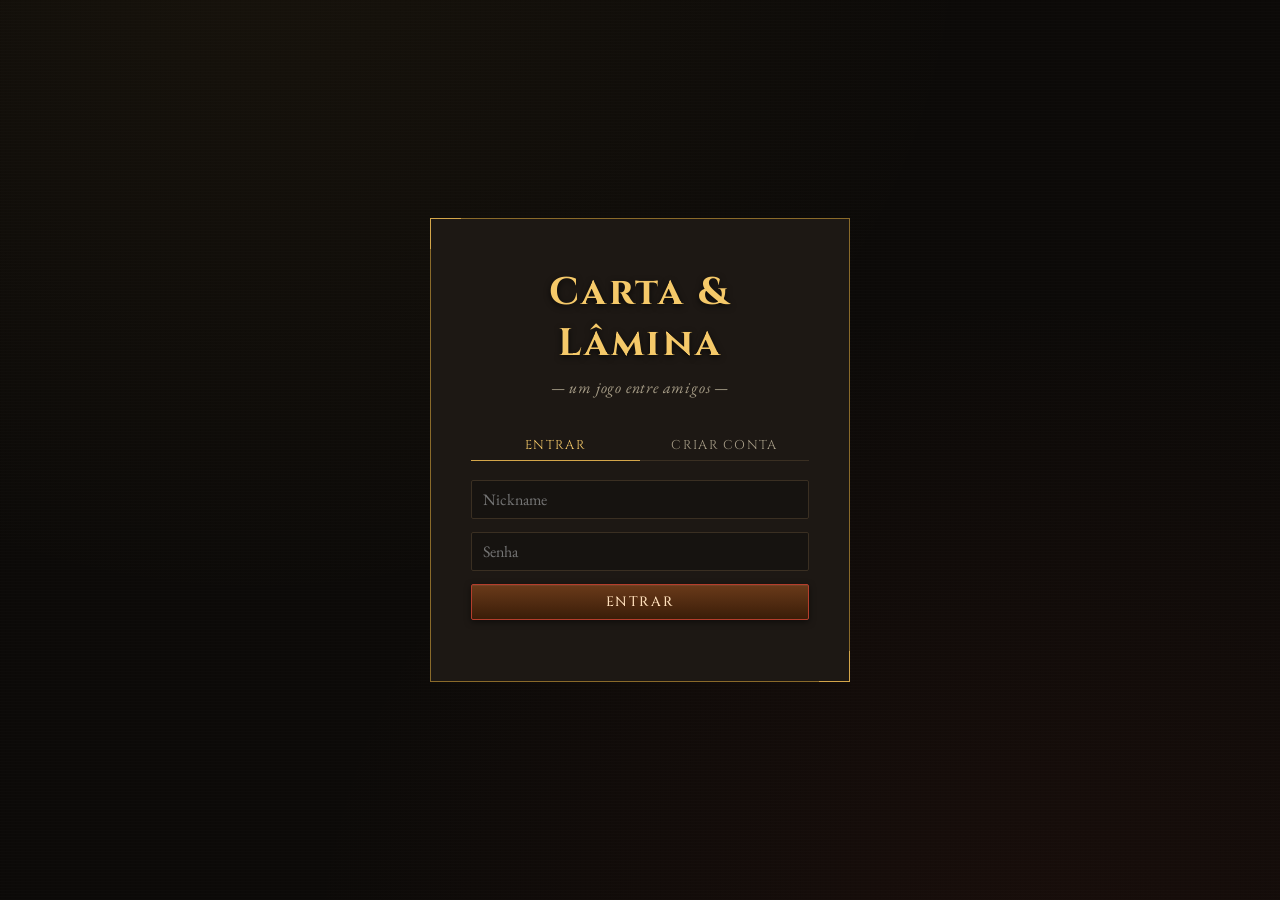
==== static/index.html @ b9f193bb "first commit" ====
<!DOCTYPE html>
<html lang="pt-BR">
<head>
  <meta charset="UTF-8" />
  <meta name="viewport" content="width=device-width, initial-scale=1" />
  <title>Carta & Lâmina</title>
  <link rel="stylesheet" href="/static/css/main.css" />
</head>
<body>
  <div class="login-wrap">
    <div class="login-card">
      <h1>Carta &amp; Lâmina</h1>
      <div class="subtitle">— um jogo entre amigos —</div>
      <div class="tabs">
        <div class="tab active" data-tab="login">Entrar</div>
        <div class="tab" data-tab="register">Criar conta</div>
      </div>
      <form id="login-form">
        <input type="text" name="nickname" placeholder="Nickname" required maxlength="30" autocomplete="username" />
        <input type="password" name="password" placeholder="Senha" required minlength="4" autocomplete="current-password" />
        <button class="btn primary" type="submit">Entrar</button>
        <div class="error muted" id="error"></div>
      </form>
    </div>
  </div>
  <script>
    const form = document.getElementById("login-form");
    const errBox = document.getElementById("error");
    const tabs = document.querySelectorAll(".tab");
    let mode = "login";
    tabs.forEach(t => t.addEventListener("click", () => {
      tabs.forEach(x => x.classList.remove("active"));
      t.classList.add("active");
      mode = t.dataset.tab;
      form.querySelector("button").textContent = mode === "login" ? "Entrar" : "Criar Conta";
    }));

    form.addEventListener("submit", async (e) => {
      e.preventDefault();
      errBox.textContent = "";
      const fd = new FormData(form);
      const body = JSON.stringify({ nickname: fd.get("nickname"), password: fd.get("password") });
      const url = mode === "login" ? "/api/login" : "/api/register";
      const res = await fetch(url, { method: "POST", headers: { "Content-Type": "application/json" }, body });
      const data = await res.json();
      if (!res.ok) {
        errBox.textContent = data.detail || "Erro";
        return;
      }
      localStorage.setItem("auth_token", data.token);
      localStorage.setItem("nickname", data.nickname);
      localStorage.setItem("user_id", data.user_id);
      window.location.href = "/lobby";
    });
  </script>
</body>
</html>
---- static/css/main.css ----
/* ============================
   Card Game — visual escuro/dramático
   Tipografia + atmosfera
   ============================ */

@import url('https://fonts.googleapis.com/css2?family=Cinzel:wght@500;700;900&family=EB+Garamond:ital,wght@0,400;0,500;0,700;1,400&family=JetBrains+Mono:wght@400;500&display=swap');

:root {
  --bg: #0c0a08;
  --bg-2: #161310;
  --panel: #1d1814;
  --panel-2: #2a2218;
  --line: #3a2f22;
  --gold: #d4a64a;
  --gold-bright: #f5c969;
  --gold-dim: #8a6a2a;
  --ink: #e9e0cc;
  --ink-dim: #a89e88;
  --ink-faint: #6e6450;
  --crimson: #b53e2c;
  --crimson-bright: #e85a3f;
  --emerald: #4a8f6a;
  --azure: #4a7fa8;
  --shadow: 0 8px 24px rgba(0,0,0,0.6), 0 2px 4px rgba(0,0,0,0.5);
  --glow-gold: 0 0 12px rgba(212,166,74,0.45);
  --glow-red:  0 0 12px rgba(232, 90, 63,0.55);
}

* { box-sizing: border-box; }

html, body {
  margin: 0; padding: 0;
  background: var(--bg);
  color: var(--ink);
  font-family: 'EB Garamond', Georgia, serif;
  font-size: 16px;
  min-height: 100vh;
  overflow-x: hidden;
}

body {
  background:
    radial-gradient(ellipse at 20% -10%, rgba(212,166,74,0.06), transparent 50%),
    radial-gradient(ellipse at 80% 110%, rgba(181,62,44,0.08), transparent 50%),
    var(--bg);
}

/* textura sutil de "papel envelhecido" */
body::before {
  content: "";
  position: fixed; inset: 0;
  pointer-events: none;
  background-image:
    repeating-linear-gradient(0deg, rgba(255,255,255,0.012) 0 1px, transparent 1px 3px),
    repeating-linear-gradient(90deg, rgba(0,0,0,0.04) 0 1px, transparent 1px 5px);
  z-index: 0;
}

h1, h2, h3, .title {
  font-family: 'Cinzel', serif;
  font-weight: 700;
  letter-spacing: 0.06em;
  color: var(--gold-bright);
  text-shadow: 0 2px 6px rgba(0,0,0,0.7);
}

h1 { font-size: 2.4rem; }
h2 { font-size: 1.6rem; }

a { color: var(--gold); text-decoration: none; }
a:hover { color: var(--gold-bright); }

/* ============= Botões ============= */
.btn {
  display: inline-block;
  padding: 0.6em 1.2em;
  font-family: 'Cinzel', serif;
  font-weight: 500;
  letter-spacing: 0.12em;
  text-transform: uppercase;
  font-size: 0.85rem;
  background: linear-gradient(180deg, #2c2418, #1a140d);
  color: var(--gold-bright);
  border: 1px solid var(--gold-dim);
  border-radius: 2px;
  cursor: pointer;
  transition: all 0.15s ease;
  box-shadow: inset 0 1px 0 rgba(255,255,255,0.05), 0 2px 6px rgba(0,0,0,0.5);
}
.btn:hover {
  border-color: var(--gold);
  color: var(--gold-bright);
  box-shadow: var(--glow-gold), inset 0 1px 0 rgba(255,255,255,0.05);
}
.btn:disabled {
  opacity: 0.4;
  cursor: not-allowed;
}
.btn.primary {
  background: linear-gradient(180deg, #6a3a1a, #3a1d08);
  border-color: var(--crimson);
  color: #ffe0bc;
}
.btn.primary:hover {
  box-shadow: var(--glow-red), inset 0 1px 0 rgba(255,255,255,0.05);
}
.btn.danger {
  background: linear-gradient(180deg, #4a1a1a, #2a0a0a);
  border-color: var(--crimson);
  color: var(--crimson-bright);
}
.btn.small {
  padding: 0.35em 0.8em;
  font-size: 0.75rem;
}

input, select, textarea {
  background: var(--bg-2);
  border: 1px solid var(--line);
  color: var(--ink);
  padding: 0.5em 0.7em;
  font-family: 'EB Garamond', serif;
  font-size: 1rem;
  border-radius: 2px;
  outline: none;
}
input:focus { border-color: var(--gold); }

/* ============= Layout helpers ============= */
.container {
  position: relative; z-index: 1;
  max-width: 1200px;
  margin: 0 auto;
  padding: 2rem 1.5rem;
}
.panel {
  background: var(--panel);
  border: 1px solid var(--line);
  padding: 1.5rem;
  border-radius: 3px;
  box-shadow: var(--shadow);
}
.row { display: flex; gap: 1rem; align-items: center; flex-wrap: wrap; }
.spacer { flex: 1; }
.sep { height: 1px; background: linear-gradient(90deg, transparent, var(--line), transparent); margin: 1.5rem 0; }
.muted { color: var(--ink-dim); }
.faint { color: var(--ink-faint); font-size: 0.85rem; }

/* ============= Login ============= */
.login-wrap {
  display: flex; min-height: 100vh; align-items: center; justify-content: center;
  position: relative; z-index: 1;
}
.login-card {
  width: 100%; max-width: 420px;
  background: var(--panel);
  border: 1px solid var(--gold-dim);
  padding: 3rem 2.5rem;
  position: relative;
}
.login-card::before, .login-card::after {
  content: "";
  position: absolute;
  width: 30px; height: 30px;
  border: 1px solid var(--gold);
}
.login-card::before { top: -1px; left: -1px; border-right: none; border-bottom: none; }
.login-card::after { bottom: -1px; right: -1px; border-left: none; border-top: none; }
.login-card h1 { text-align: center; margin: 0 0 0.5rem; }
.login-card .subtitle {
  text-align: center; font-style: italic;
  color: var(--ink-dim); margin-bottom: 2rem;
  letter-spacing: 0.05em;
}
.login-card form { display: flex; flex-direction: column; gap: 0.8rem; }
.login-card .tabs { display: flex; gap: 0; margin-bottom: 1.2rem; }
.login-card .tab {
  flex: 1; padding: 0.5em; text-align: center;
  font-family: 'Cinzel', serif; font-size: 0.8rem; letter-spacing: 0.1em;
  border-bottom: 1px solid var(--line);
  cursor: pointer; color: var(--ink-dim); text-transform: uppercase;
}
.login-card .tab.active {
  color: var(--gold-bright);
  border-bottom-color: var(--gold);
}

/* ============= Topbar ============= */
.topbar {
  display: flex; align-items: center; gap: 1rem;
  padding: 1rem 2rem;
  border-bottom: 1px solid var(--line);
  background: var(--bg-2);
  position: relative; z-index: 2;
}
.topbar .logo {
  font-family: 'Cinzel', serif; font-weight: 900;
  font-size: 1.3rem;
  letter-spacing: 0.2em;
  color: var(--gold-bright);
}
.topbar .nav { display: flex; gap: 1.5rem; flex: 1; margin-left: 2rem; }
.topbar .nav a {
  font-family: 'Cinzel', serif; font-size: 0.85rem; letter-spacing: 0.15em;
  color: var(--ink-dim); text-transform: uppercase;
}
.topbar .nav a.active, .topbar .nav a:hover { color: var(--gold-bright); }

/* ============= Cartas (genérico) ============= */
.card {
  width: 180px; height: 260px;
  border-radius: 8px;
  background: linear-gradient(180deg, #2a2218 0%, #1a140e 100%);
  border: 2px solid var(--gold-dim);
  position: relative;
  display: flex; flex-direction: column;
  padding: 0.4rem;
  cursor: pointer;
  transition: transform 0.15s ease, box-shadow 0.15s ease, border-color 0.15s ease;
  overflow: hidden;
  user-select: none;
  flex-shrink: 0;
}
.card:hover {
  transform: translateY(-4px);
  border-color: var(--gold);
  box-shadow: var(--glow-gold);
}
.card.minion::after {
  content: ""; position: absolute; inset: 0;
  background: radial-gradient(circle at 50% 30%, rgba(212,166,74,0.08), transparent 70%);
  pointer-events: none;
}
.card.spell {
  background: linear-gradient(180deg, #1a1828 0%, #0c0a18 100%);
  border-color: #5a4a8a;
}
.card.spell:hover { box-shadow: 0 0 12px rgba(120,100,180,0.5); border-color: #8a72d4; }
.card.spell::after {
  content: ""; position: absolute; inset: 0;
  background: radial-gradient(circle at 50% 30%, rgba(120,100,180,0.12), transparent 70%);
  pointer-events: none;
}

.card .cost {
  position: absolute; top: 4px; left: 4px;
  width: 32px; height: 32px;
  background: radial-gradient(circle, #4a7fa8, #1a3a58);
  border: 2px solid var(--gold);
  border-radius: 50%;
  display: flex; align-items: center; justify-content: center;
  font-family: 'Cinzel', serif; font-weight: 900; color: white;
  font-size: 1.1rem;
  z-index: 2;
  text-shadow: 0 1px 2px rgba(0,0,0,0.8);
}
.card .name {
  font-family: 'Cinzel', serif;
  font-size: 0.75rem; font-weight: 700; letter-spacing: 0.04em;
  color: var(--gold-bright); text-align: center;
  margin-top: 36px;
  padding: 0.2em 0.4em;
  background: rgba(0,0,0,0.4);
  border-radius: 2px;
  line-height: 1.1;
  min-height: 2.4em;
  display: flex; align-items: center; justify-content: center;
}
.card .text {
  flex: 1; padding: 0.4rem 0.3rem;
  font-family: 'EB Garamond', serif;
  font-size: 0.75rem; font-style: italic;
  color: var(--ink); line-height: 1.2;
  text-align: center;
  overflow: hidden;
  z-index: 1;
}
.card .footer {
  display: flex; justify-content: space-between; align-items: center;
  padding: 0.2rem 0.3rem;
}
.card .atk, .card .hp {
  width: 28px; height: 28px;
  border-radius: 50%;
  display: flex; align-items: center; justify-content: center;
  font-family: 'Cinzel', serif; font-weight: 900; font-size: 1rem;
  color: white;
  text-shadow: 0 1px 2px rgba(0,0,0,0.8);
}
.card .atk {
  background: radial-gradient(circle, #d44, #720);
  border: 2px solid var(--gold);
}
.card .hp {
  background: radial-gradient(circle, #4c4, #062);
  border: 2px solid var(--gold);
}
.card .tags {
  position: absolute; bottom: 38px; left: 0; right: 0;
  display: flex; justify-content: center; gap: 2px; flex-wrap: wrap;
  padding: 0 4px;
}
.card .tag {
  font-family: 'Cinzel', serif;
  font-size: 0.55rem; padding: 1px 4px;
  background: rgba(0,0,0,0.5); border: 1px solid var(--gold-dim);
  color: var(--gold);
  letter-spacing: 0.05em;
}
.card.unimplemented {
  outline: 2px dashed var(--crimson);
}

/* ====== CARTA FULL-ART ======
   Quando a imagem da carta já é o "full Hearthstone" (com custo, atk, hp,
   nome e texto pintados na própria arte), renderizamos só a imagem
   preenchendo todo o retângulo. Os overlays internos ficam ocultos.
*/
.card.full-art {
  /* Limpa background-image herdado do .card base (que é gradiente). 
     A imagem real vem via style.backgroundImage do JS. */
  background-color: #0c0806;
  background-size: cover;
  background-position: center;
  background-repeat: no-repeat;
  border: 2px solid var(--gold-dim);
  overflow: hidden;
  padding: 0;
}
.card.full-art:hover {
  border-color: var(--gold);
  box-shadow: var(--glow-gold);
}
/* Esconde TODOS os filhos diretos (overlays de cost/name/text/atk/hp) */
.card.full-art > * { display: none !important; }
/* CRÍTICO: anula os ::after de .minion e .spell que cobririam a imagem
   com gradientes radiais. Sem isso, a imagem fica obscurecida. */
.card.full-art.minion::after,
.card.full-art.spell::after {
  display: none !important;
  content: none !important;
  background: none !important;
}
.card.full-art.selected {
  outline: 3px solid var(--crimson-bright);
  filter: brightness(0.7);
}

/* Overlays de valores atuais para cartas full-art na mão.
   Os valores usam os próprios ícones (mana/ataque/vida) como fundo,
   alinhados diretamente sobre os ícones originais impressos na arte. */
.card.full-art > .hand-stat-overlay {
  display: block !important;
  position: absolute;
  inset: 0;
  pointer-events: none;
  z-index: 4;
}
.card.full-art .hand-cost,
.card.full-art .hand-atk,
.card.full-art .hand-hp {
  display: flex !important;
  position: absolute;
  align-items: center;
  justify-content: center;
  background-repeat: no-repeat;
  background-position: center;
  background-size: contain;
  font-family: 'Cinzel', serif;
  font-weight: 900;
  line-height: 1;
  letter-spacing: -0.04em;
  color: #fff;
  text-align: center;
  text-shadow:
    0 1px 0 #000,
    0 2px 0 rgba(0,0,0,0.9),
    0 0 4px rgba(0,0,0,0.95);
  -webkit-text-stroke: 2.6px #111;
  paint-order: stroke fill;
  border: none;
  box-shadow: none;
  border-radius: 0;
}
.card.full-art .hand-cost {
    left: 0%;
    top: 2%;
    width: 25%;
    height: 16.8%;
    padding-top: 1%;
    background-image: url(/static/ui/mana.webp);
    font-size: 1.55rem;
}
.card.full-art .hand-atk {
    left: -5%;
    bottom: 0%;
    width: 31%;
    height: 24%;
    padding-top: 6%;
    padding-left: 4%;
    background-image: url(/static/ui/attack.webp);
    font-size: 1.35rem;
}
.card.full-art .hand-hp {
    right: -3.5%;
    bottom: -0.5%;
    width: 25%;
    height: 23%;
    padding-top: 4.5%;
    padding-left: 2%;
    background-image: url(/static/ui/health.webp);
    font-size: 1.35rem;
}
.card.full-art .hand-cost.modified,
.card.full-art .hand-atk.modified,
.card.full-art .hand-hp.modified {
  color: #ffe9a8;
  text-shadow:
    0 1px 0 #000,
    0 2px 0 rgba(0,0,0,0.95),
    0 0 6px rgba(17,17,17,0.95),
    0 0 10px rgba(245, 201, 105, 0.45);
}
.hand-row .card.full-art .hand-cost { font-size: 1.42rem; }
.hand-row .card.full-art .hand-atk,
.hand-row .card.full-art .hand-hp { font-size: 1.25rem; }
.mulligan-cards .card.full-art .hand-cost { font-size: 1.72rem; }
.mulligan-cards .card.full-art .hand-atk,
.mulligan-cards .card.full-art .hand-hp { font-size: 1.5rem; }
.card.full-art .hand-modified-dot {
  display: block !important;
  position: absolute;
  right: 8.2%;
  top: 9.6%;
  width: 9px;
  height: 9px;
  border-radius: 50%;
  background: var(--gold-bright);
  box-shadow: 0 0 8px rgba(245, 201, 105, 0.95);
}
.hand-row .card.full-art .hand-modified-dot {
  width: 8px;
  height: 8px;
}

.card.full-art.discarded,
.card.discarded {
  filter: brightness(0.35) saturate(0.5);
  opacity: 0.7;
}

/* DeckBuilder específico */
.deckbuilder { display: grid; grid-template-columns: 1fr 360px; gap: 2rem; }
@media (max-width: 900px) { .deckbuilder { grid-template-columns: 1fr; } }

.card-grid {
  display: grid;
  grid-template-columns: repeat(auto-fill, minmax(180px, 1fr));
  gap: 0.8rem;
}
.card-grid .card { width: 100%; height: 260px; }

.deck-side {
  position: sticky; top: 1rem;
  background: var(--panel); border: 1px solid var(--line);
  padding: 1.2rem; max-height: calc(100vh - 2rem);
  display: flex; flex-direction: column;
}
.deck-list {
  flex: 1; overflow-y: auto; margin: 0.5rem 0;
}
.deck-row {
  display: flex; align-items: center; gap: 0.5rem;
  padding: 0.3em 0.4em; border-bottom: 1px solid var(--line);
  font-size: 0.9rem;
  cursor: pointer;
}
.deck-row:hover { background: rgba(212,166,74,0.06); }
.deck-row .cost-badge {
  width: 24px; height: 24px; border-radius: 50%;
  background: radial-gradient(circle, #4a7fa8, #1a3a58);
  border: 1px solid var(--gold-dim);
  display: flex; align-items: center; justify-content: center;
  font-family: 'Cinzel'; font-weight: 700; font-size: 0.8rem;
  color: white; flex-shrink: 0;
}
.deck-row .nm { flex: 1; }
.deck-row .qty { color: var(--gold); font-family: 'JetBrains Mono'; }

.filters {
  display: flex; gap: 0.5rem; flex-wrap: wrap;
  margin-bottom: 1rem;
}
.filter-chip {
  padding: 0.3em 0.7em;
  font-family: 'Cinzel'; font-size: 0.75rem; letter-spacing: 0.08em;
  border: 1px solid var(--line);
  background: transparent; color: var(--ink-dim);
  cursor: pointer;
}
.filter-chip.active { color: var(--gold-bright); border-color: var(--gold); }

/* ============= Game ============= */
/* ============================================================
   TABULEIRO ESTILO HEARTHSTONE
   ============================================================
   Estrutura visual:
   - Fundo: tábuas de madeira escura (com listras horizontais azuis na lateral)
   - Mesa: arena central de pedra/pergaminho com bordas douradas
   - Molduras de herói: arcos góticos com retrato + medalha de vida
   - Decks: pilhas de pergaminho à direita, com contador
   - Botão Encerrar Turno: medalhão circular grande à direita do meio

   Tudo desenhado em CSS (gradientes, clip-path, box-shadow). Sem dependência
   de imagens externas além das fotos das cartas.
*/

.board-wrap {
  height: 100vh;
  overflow: hidden;
  position: relative;
  /* Fundo de tábuas de madeira escura */
  background:
    /* listras azuis nas laterais (decoração) */
    linear-gradient(90deg,
      #2c4866 0,
      #2c4866 40px,
      #0c0a08 41px,
      #0c0a08 calc(100% - 41px),
      #2c4866 calc(100% - 40px),
      #2c4866 100%
    ),
    /* tábuas horizontais da madeira */
    repeating-linear-gradient(
      0deg,
      #3a2418 0,
      #3a2418 2px,
      #4a2e1c 3px,
      #4a2e1c 30px,
      #321e12 31px,
      #321e12 32px
    );
  background-blend-mode: multiply;
  background-color: #2a1810;
}

/* === ARENA: a "mesa" central onde o jogo acontece === */
.arena-layout {
  position: relative;
  width: calc(100vw - 110px);
  height: 100vh;
  margin: 0 auto;
  background:
    radial-gradient(ellipse 75% 80% at 50% 50%,
      #ead7a8 0%,
      #d2bc8a 35%,
      #b39568 70%,
      #806132 100%
    );
  border: 14px solid;
  border-image: linear-gradient(
    180deg,
    #c8b88a 0%,
    #8a7050 50%,
    #5a4530 100%
  ) 1;
  box-shadow:
    inset 0 0 80px rgba(80, 50, 20, 0.55),
    inset 0 8px 20px rgba(60, 35, 15, 0.4),
    0 0 40px rgba(0, 0, 0, 0.7);
}

.arena-center {
  position: relative;
  width: 100%;
  height: 100%;
  display: flex;
  flex-direction: column;
  /* padding direito maior pra dar espaço ao botão (~100px) e decks (~80px) */
  padding: 4% 230px 5% 5%;
  box-sizing: border-box;
}

/* === DECKS NA LATERAL DIREITA DA MESA === */
.deck-sidebar {
  position: absolute;
  right: 12px;
  top: 50%;
  transform: translateY(-50%);
  display: flex;
  flex-direction: column;
  gap: 18px;
  align-items: center;
  z-index: 10;
}
.deck-pile {
  position: relative;
  width: 80px;
  height: 110px;
  display: flex;
  align-items: center;
  justify-content: center;
}
.deck-stack {
  position: absolute;
  inset: 0;
  pointer-events: none;
}
.deck-back {
  position: absolute;
  width: 64px;
  height: 92px;
  border-radius: 5px;
  background:
    radial-gradient(circle at 50% 50%,
      rgba(212,166,74,0.4) 8%,
      transparent 9%),
    radial-gradient(circle at 30% 30%, rgba(255, 220, 150, 0.2), transparent 50%),
    linear-gradient(135deg, #5a3a22, #2a1812 50%, #1a0c08);
  border: 2px solid #8a6a30;
  box-shadow:
    1px 2px 4px rgba(0,0,0,0.6),
    inset 0 0 8px rgba(255, 200, 130, 0.15);
}
.deck-back:nth-child(1) { top: 0; left: 0; transform: rotate(-2deg); }
.deck-back:nth-child(2) { top: 2px; left: 4px; transform: rotate(0deg); }
.deck-back:nth-child(3) { top: 4px; left: 8px; transform: rotate(2deg); }
.deck-back:nth-child(4) { top: 6px; left: 12px; transform: rotate(3deg); }

.deck-count {
  position: relative;
  z-index: 5;
  font-family: 'Cinzel'; font-weight: 900; font-size: 1.4rem;
  color: #fff;
  background: radial-gradient(circle at 35% 30%, #5a4a2a, #2a1808);
  border: 3px solid #d4a64a;
  border-radius: 50%;
  width: 38px; height: 38px;
  display: flex; align-items: center; justify-content: center;
  text-shadow:
    0 2px 4px rgba(0,0,0,0.9),
    0 0 8px rgba(0,0,0,0.7);
  box-shadow:
    0 2px 6px rgba(0,0,0,0.8),
    inset 0 0 8px rgba(0,0,0,0.5),
    inset 0 0 0 2px rgba(255, 220, 150, 0.3);
  margin-left: 6px;
}
.deck-label {
  position: absolute;
  bottom: -16px; left: 50%; transform: translateX(-50%);
  font-family: 'Cinzel'; font-size: 0.58rem;
  letter-spacing: 0.12em;
  color: #2a1808;
  white-space: nowrap;
  text-transform: uppercase;
  font-weight: 700;
}

/* === ZONAS: mão do oponente (cards-back) e do jogador === */
.zone {
  display: flex; justify-content: center; align-items: center;
  padding: 4px 2rem;
  position: relative;
}
.zone-opp-hand {
  min-height: 60px;
}
.zone-my-hand {
  min-height: 180px;
  padding: 0.4rem 2rem;
}

/* === STRIP do jogador: nome à esquerda, herói no centro, mana à direita === */
.player-strip {
  display: grid;
  grid-template-columns: 1fr auto 1fr;
  align-items: center;
  gap: 1.5rem;
  padding: 0.4rem 1.5rem;
  position: relative;
}
.player-strip .left-info {
  display: flex; flex-direction: column; align-items: flex-start;
  gap: 0.3rem;
}
.player-strip .right-info {
  display: flex; flex-direction: column; align-items: flex-end;
  gap: 0.3rem;
}
.player-name {
  font-family: 'Cinzel'; font-size: 0.85rem;
  letter-spacing: 0.18em;
  color: #2a1808;
  font-weight: 700;
  text-shadow: 0 1px 2px rgba(255, 230, 180, 0.4);
}

/* === LINHA DIVISÓRIA do meio do tabuleiro === */
.field-divider {
  height: 2px;
  background: linear-gradient(90deg,
    transparent,
    rgba(120, 80, 40, 0.4) 15%,
    rgba(120, 80, 40, 0.7) 50%,
    rgba(120, 80, 40, 0.4) 85%,
    transparent);
  margin: 0.4rem 8%;
  box-shadow: 0 0 6px rgba(120, 80, 40, 0.3);
}

/* === HERÓI: moldura em arco gótico estilo Hearthstone === */
.hero {
  display: flex; flex-direction: column; align-items: center;
  gap: 0.2rem;
  cursor: pointer;
  position: relative;
  padding: 0.2rem;
}
.hero .portrait-wrap {
  position: relative;
  width: 110px; height: 130px;
}
.hero .portrait {
  width: 100px; height: 120px;
  position: absolute;
  left: 5px; top: 5px;
  /* Arco gótico: topo arredondado, base reta */
  border-radius: 50px 50px 4px 4px;
  background:
    radial-gradient(ellipse at 50% 30%, rgba(255,210,140,0.5), transparent 50%),
    linear-gradient(180deg, #5a3a22, #1a0c08);
  background-size: cover;
  background-position: center 20%;
  display: flex; align-items: center; justify-content: center;
  font-family: 'Cinzel'; font-size: 2.4rem; font-weight: 900;
  color: var(--gold-bright);
  text-shadow: 0 2px 4px rgba(0,0,0,0.85);
  box-shadow: inset 0 -10px 20px rgba(0,0,0,0.7);
  z-index: 1;
}
/* Moldura dourada em volta do retrato — pseudo-elemento mais largo */
.hero .portrait-wrap::before {
  content: "";
  position: absolute;
  inset: 0;
  border-radius: 55px 55px 6px 6px;
  background:
    /* Borda externa em "metal velho" */
    linear-gradient(180deg, #f5c969, #b88d35 30%, #8a5e1c 60%, #5a3e10);
  box-shadow:
    0 4px 14px rgba(0,0,0,0.75),
    inset 0 0 0 2px rgba(60, 35, 10, 0.6);
  z-index: 0;
}
/* Detalhes ornamentais nas laterais (ferraduras douradas) */
.hero .portrait-wrap::after {
  content: "";
  position: absolute;
  inset: 0;
  border-radius: 55px 55px 6px 6px;
  pointer-events: none;
  /* Faixa de brilho no topo do arco */
  background:
    radial-gradient(ellipse 60% 30% at 50% 12%,
      rgba(255, 230, 160, 0.4), transparent 70%);
  z-index: 2;
}
.hero.active .portrait-wrap::before {
  background:
    linear-gradient(180deg, #ffe070, #d4a64a 30%, #aa7a18 60%, #6a4e10);
  box-shadow:
    0 0 18px rgba(245, 201, 105, 0.7),
    0 4px 14px rgba(0,0,0,0.75),
    inset 0 0 0 2px rgba(60, 35, 10, 0.6);
}
.hero:hover .portrait-wrap { transform: scale(1.04); transition: transform 0.2s; }
.hero.target-hover .portrait-wrap::before {
  background:
    linear-gradient(180deg, #ff7762, #d4533a 30%, #8a2818 60%, #4a1408);
  box-shadow:
    0 0 22px rgba(232, 90, 63, 0.85),
    0 4px 14px rgba(0,0,0,0.75);
}
/* HP em moeda na base central do retrato (estilo Hearthstone) */
.hero .hp-badge {
  position: absolute;
  left: 50%; bottom: -8px; transform: translateX(-50%);
  width: 42px; height: 42px;
  border-radius: 50%;
  background: radial-gradient(circle at 35% 30%, #ff7762, #b53e2c 60%, #4a0e08);
  border: 3px solid #d4a64a;
  display: flex; align-items: center; justify-content: center;
  font-family: 'Cinzel'; font-weight: 900; font-size: 1.15rem;
  color: white;
  text-shadow: 0 2px 3px rgba(0,0,0,0.9);
  box-shadow: 0 2px 6px rgba(0,0,0,0.7);
  z-index: 4;
}
.hero .armor-badge {
  position: absolute; right: -8px; top: 4px;
  width: 30px; height: 30px;
  background: radial-gradient(circle at 35% 30%, #aac8e6, #4a7fa8 60%, #1a3a58);
  clip-path: polygon(50% 0, 100% 30%, 100% 70%, 50% 100%, 0% 70%, 0% 30%);
  display: flex; align-items: center; justify-content: center;
  font-family: 'Cinzel'; font-weight: 900; font-size: 0.8rem;
  color: white;
  text-shadow: 0 1px 2px rgba(0,0,0,0.85);
  z-index: 4;
}
.hero .nm {
  font-family: 'Cinzel'; font-size: 0.78rem; letter-spacing: 0.18em;
  color: #2a1808;
  text-transform: uppercase;
  font-weight: 700;
  margin-top: 0.6rem;
}

/* Mana — pequenos cristais */
.mana-display {
  display: grid;
  grid-template-columns: repeat(5, 1fr);
  gap: 3px;
  max-width: 140px;
}
.mana-crystal {
  width: 22px; height: 26px;
  background: radial-gradient(ellipse at 50% 30%, #6cf, #18a, #024);
  clip-path: polygon(50% 0%, 100% 35%, 80% 100%, 20% 100%, 0% 35%);
  position: relative;
  filter: drop-shadow(0 1px 2px rgba(0,0,0,0.6));
}
.mana-crystal.spent {
  background: radial-gradient(ellipse at 50% 30%, #444, #222, #000);
  opacity: 0.5;
}
.mana-crystal.locked {
  background: radial-gradient(ellipse at 50% 30%, #555, #2a2a2a);
  opacity: 0.3;
}
.mana-text {
  font-family: 'Cinzel'; font-weight: 900;
  color: #1a3a58; font-size: 1.1rem; letter-spacing: 0.12em;
  text-align: right;
  text-shadow:
    0 1px 2px rgba(255, 240, 200, 0.6),
    0 0 4px rgba(255, 255, 255, 0.4);
}

.deck-info {
  font-family: 'JetBrains Mono'; color: var(--ink-dim); font-size: 0.78rem;
  display: flex; gap: 1rem;
}
.deck-info span { color: var(--gold-bright); }

/* ===== CAMPO DE BATALHA ===== */
.battlefield {
  flex: 1; display: flex; flex-direction: column; justify-content: center;
  gap: 0;
  padding: 0.4rem 1rem;
  position: relative;
}
.row-board {
  display: flex; gap: 0.5rem; align-items: center;
  justify-content: center; flex-wrap: nowrap;
  min-height: 160px;
  padding: 0.8rem 0.4rem;
  position: relative;
}
/* Áreas vagamente "carved" no pergaminho */
.row-board.opp::before,
.row-board.you::before {
  content: "";
  position: absolute;
  inset: 8% 6%;
  border-radius: 50%;
  pointer-events: none;
}
.row-board.opp::before {
  background:
    radial-gradient(ellipse at center,
      rgba(150, 50, 30, 0.06) 0%,
      transparent 70%);
}
.row-board.you::before {
  background:
    radial-gradient(ellipse at center,
      rgba(212, 166, 74, 0.10) 0%,
      transparent 70%);
}

/* ============ MINION REDONDO (estilo Hearthstone) ============ */
.minion {
  width: 110px; height: 144px;
  padding-top: 14px;
  box-sizing: border-box;
  position: relative;
  cursor: pointer;
  user-select: none;
  flex-shrink: 0;
  display: flex; flex-direction: column; align-items: center;
  transition: transform 0.18s ease;
}
.minion:hover { transform: translateY(-4px); }

/* Anel/foto do lacaio */
.minion .portrait-ring {
  width: 100px; height: 100px;
  border-radius: 50%;
  background:
    radial-gradient(circle at 35% 25%, rgba(255,210,140,0.35), transparent 55%),
    radial-gradient(circle, #4a3a26, #1a0e08);
  border: 4px solid var(--gold-dim);
  background-size: cover;
  background-position: center 22%;
  position: relative;
  box-shadow:
    inset 0 -6px 10px rgba(0,0,0,0.5),
    0 3px 8px rgba(0,0,0,0.6);
  transition: border-color 0.2s, box-shadow 0.2s, transform 0.2s;
  display: flex; align-items: center; justify-content: center;
  z-index: 2;
}
.minion .portrait-ring.has-image {
  background-size: 200% auto;
  background-position: center 12%;
}
.minion .portrait-ring .initial {
  font-family: 'Cinzel'; font-weight: 900; font-size: 2rem;
  color: var(--gold-bright);
  text-shadow: 0 2px 4px rgba(0,0,0,0.8);
}

/* === NAMEPLATE NO TOPO === */
.minion .nameplate {
  position: absolute; left: 50%; top: 0; transform: translateX(-50%);
  background: linear-gradient(180deg, #2a1810, #1a0c08);
  border: 1px solid var(--gold-dim);
  padding: 1px 8px;
  font-family: 'Cinzel'; font-size: 0.62rem; font-weight: 700;
  color: var(--gold-bright);
  letter-spacing: 0.04em;
  white-space: nowrap; max-width: 124px;
  overflow: hidden; text-overflow: ellipsis;
  box-shadow: 0 2px 4px rgba(0,0,0,0.85);
  z-index: 7;
  border-radius: 2px;
}
.minion .nameplate.long      { font-size: 0.55rem; letter-spacing: 0.02em; padding: 1px 6px; }
.minion .nameplate.very-long { font-size: 0.5rem;  letter-spacing: 0;       padding: 1px 5px; max-width: 132px; }
.minion .nameplate.huge      { font-size: 0.44rem; letter-spacing: -0.02em; padding: 1px 4px; max-width: 138px; }

/* Atk e HP em moedas — embaixo do lacaio (espaço livre agora que nome subiu) */
.minion .atk-badge,
.minion .hp-badge {
  position: absolute;
  width: 32px; height: 32px;
  border-radius: 50%;
  display: flex; align-items: center; justify-content: center;
  font-family: 'Cinzel'; font-weight: 900; font-size: 1.1rem;
  color: white;
  text-shadow: 0 1px 2px rgba(0,0,0,0.85);
  border: 2px solid var(--gold);
  box-shadow: 0 2px 4px rgba(0,0,0,0.7);
  z-index: 5;
  transition: transform 0.2s, color 0.2s;
}
.minion .atk-badge {
  left: 4px; bottom: 0;
  background: radial-gradient(circle at 35% 30%, #ff7762, #b53e2c 60%, #4a0e08);
}
.minion .hp-badge {
  right: 4px; bottom: 0;
  background: radial-gradient(circle at 35% 30%, #7fd49a, #4a8f6a 60%, #0e3a22);
}
.minion .hp-badge.damaged { color: #ffaaaa; }
.minion .hp-badge.buffed { color: #b6ffb6; }
.minion .atk-badge.buffed { color: #fff7c8; }

/* === Indicadores de keyword (anéis e ícones) === */
/* === PROVOCAR: escudo grande envolvendo o lacaio === */
.minion.taunt .portrait-ring {
  border-color: #c8b888;
  border-width: 4px;
}
/* Camada extra: anel decorativo dourado-marrom mais largo simulando o escudo
   medieval do Hearthstone (com pontos cardeais marcados como ornamentos). */
.minion.taunt .taunt-shield {
  position: absolute;
  top: 2px; left: 50%; transform: translateX(-50%);
  width: 116px; height: 116px;
  pointer-events: none;
  z-index: 1;
}
.minion.taunt .taunt-shield svg {
  width: 100%; height: 100%;
  filter: drop-shadow(0 2px 4px rgba(0,0,0,0.7));
}
/* Pulse sutil pra chamar atenção sem cansar */
.minion.taunt .taunt-shield {
  animation: tauntBreathe 4s ease-in-out infinite;
}
@keyframes tauntBreathe {
  0%, 100% { filter: brightness(1); }
  50%      { filter: brightness(1.15); }
}

/* === ESCUDO DIVINO: bolha dourada translúcida envolvendo o lacaio === */
.minion.divine-shield .portrait-ring {
  border-color: #ffd860;
}
.minion.divine-shield .divine-bubble {
  position: absolute;
  top: 6px; left: 50%; transform: translateX(-50%);
  width: 108px; height: 108px;
  border-radius: 50%;
  pointer-events: none;
  z-index: 6;
  background:
    radial-gradient(circle at 32% 28%, rgba(255,255,200,0.55), rgba(255,220,90,0.18) 35%, transparent 65%),
    radial-gradient(circle, transparent 60%, rgba(255,210,100,0.35) 72%, rgba(255,180,40,0.55) 86%, transparent 100%);
  border: 2px solid rgba(255,225,140,0.7);
  box-shadow: 0 0 18px rgba(255,210,100,0.7);
  animation: divineBubble 3s ease-in-out infinite;
}
.minion.divine-shield .divine-bubble::before {
  content: "";
  position: absolute;
  top: 12%; left: 22%;
  width: 30%; height: 25%;
  border-radius: 50%;
  background: radial-gradient(ellipse, rgba(255,255,255,0.85), transparent 70%);
  filter: blur(1px);
}
@keyframes divineBubble {
  0%, 100% { box-shadow: 0 0 14px rgba(255,210,100,0.55), inset 0 0 12px rgba(255,240,180,0.4); transform: translateX(-50%) scale(1); }
  50%      { box-shadow: 0 0 24px rgba(255,225,140,0.95), inset 0 0 18px rgba(255,250,200,0.6); transform: translateX(-50%) scale(1.04); }
}

/* === FURTIVIDADE: névoa cinza cobrindo o lacaio === */
.minion.stealth .portrait-ring {
  filter: brightness(0.5) saturate(0.4) blur(0.5px);
  border-style: dashed;
  border-color: #8a8478;
}
.minion.stealth .stealth-mist {
  position: absolute;
  top: 8px; left: 50%; transform: translateX(-50%);
  width: 104px; height: 104px;
  border-radius: 50%;
  pointer-events: none;
  z-index: 6;
  background:
    radial-gradient(circle at 25% 30%, rgba(120,120,140,0.5), transparent 50%),
    radial-gradient(circle at 70% 60%, rgba(80,80,100,0.55), transparent 50%),
    radial-gradient(circle at 50% 80%, rgba(100,100,120,0.5), transparent 55%),
    radial-gradient(circle, rgba(40,40,50,0.35) 40%, rgba(20,20,30,0.6) 100%);
  animation: mistDrift 7s ease-in-out infinite;
}
@keyframes mistDrift {
  0%, 100% { background-position: 0% 0%, 0% 0%, 0% 0%, center; opacity: 0.85; }
  50%      { background-position: 8% 4%, -6% 3%, 4% -5%, center;  opacity: 1; }
}

/* === CONGELAR: lacaio coberto de gelo azul === */
.minion.frozen .portrait-ring {
  filter: hue-rotate(180deg) brightness(0.7) saturate(0.6);
  border-color: #aaddee;
  box-shadow:
    inset 0 0 18px rgba(160,210,255,0.7),
    0 0 14px rgba(120,180,230,0.7);
}
.minion.frozen .freeze-ice {
  position: absolute;
  top: 4px; left: 50%; transform: translateX(-50%);
  width: 112px; height: 112px;
  border-radius: 50%;
  pointer-events: none;
  z-index: 6;
  /* Mistura: cobertura gelada + cristais via SVG inline */
  background:
    radial-gradient(circle at 50% 30%, rgba(220,240,255,0.45), rgba(140,200,240,0.3) 50%, transparent 80%),
    radial-gradient(circle, transparent 65%, rgba(180,220,255,0.5) 80%, rgba(110,170,220,0.6) 100%);
  border: 2px solid rgba(200,230,255,0.85);
  box-shadow:
    inset 0 0 16px rgba(255,255,255,0.5),
    0 0 14px rgba(160,210,255,0.7);
}
.minion.frozen .freeze-ice svg {
  position: absolute; inset: 0;
  width: 100%; height: 100%;
  opacity: 0.85;
}

/* === FÚRIA DOS VENTOS: linhas de vento girando ao redor === */
.minion.windfury .wind-around {
  position: absolute;
  top: 0; left: 50%; transform: translateX(-50%);
  width: 116px; height: 116px;
  pointer-events: none;
  z-index: 1;
  animation: windSpin 3s linear infinite;
}
.minion.windfury .wind-around svg {
  width: 100%; height: 100%;
  opacity: 0.85;
}
@keyframes windSpin { to { transform: translateX(-50%) rotate(360deg); } }
.minion.windfury .portrait-ring {
  border-color: #aac8e6;
}

/* === PODE ATACAR: borda verde brilhante === */
.minion.can-attack .portrait-ring {
  border-color: #66ff7a;
  box-shadow:
    inset 0 -6px 10px rgba(0,0,0,0.4),
    0 0 14px rgba(102,255,122,0.75),
    0 0 24px rgba(102,255,122,0.35);
  animation: readyPulse 1.6s ease-in-out infinite;
}
@keyframes readyPulse {
  0%, 100% { box-shadow:
    inset 0 -6px 10px rgba(0,0,0,0.4),
    0 0 14px rgba(102,255,122,0.7),
    0 0 24px rgba(102,255,122,0.3); }
  50% { box-shadow:
    inset 0 -6px 10px rgba(0,0,0,0.4),
    0 0 22px rgba(102,255,122,1),
    0 0 36px rgba(102,255,122,0.55); }
}

/* Hover de alvo */
.minion.target-hover .portrait-ring,
.minion.targeting-active .portrait-ring {
  border-color: var(--crimson-bright);
  box-shadow:
    0 0 16px rgba(232,90,63,0.85),
    0 0 28px rgba(232,90,63,0.5);
}

/* Selo de keyword CENTRAL — entre atk-badge e hp-badge, estilo Hearthstone.
   Mostra 1 keyword principal (a mais "forte" disponível). */
/* === SELO CENTRAL DE KEYWORD ===
   Posicionado entre atk-badge e hp-badge (centro inferior, estilo Hearthstone).
   Apenas UM selo por lacaio — escolhido por prioridade no JS.
   Conteúdo: ícone SVG embutido (caveira para Deathrattle, raio para Passive).
*/
.minion .keyword-seal {
  position: absolute;
  left: 50%; bottom: 4px;
  transform: translateX(-50%);
  width: 28px; height: 28px;
  border-radius: 50%;
  display: flex; align-items: center; justify-content: center;
  border: 2px solid #1a0e08;
  box-shadow: 0 2px 4px rgba(0,0,0,0.85);
  z-index: 5;
  pointer-events: none;
}
.minion .keyword-seal::before {
  content: "";
  width: 18px; height: 18px;
  -webkit-mask-size: contain;
          mask-size: contain;
  -webkit-mask-repeat: no-repeat;
          mask-repeat: no-repeat;
  -webkit-mask-position: center;
          mask-position: center;
  filter: drop-shadow(0 1px 1px rgba(0,0,0,0.85));
}

/* Ícone CAVEIRA com ossos cruzados (DEATHRATTLE) */
.minion .keyword-seal[data-kw="DEATHRATTLE"] {
  background: radial-gradient(circle at 35% 30%, #f0e6d2, #8a7a58 60%, #3a2e18);
  border-color: #2a1808;
}
.minion .keyword-seal[data-kw="DEATHRATTLE"]::before {
  /* Caveira frontal + dois ossos em X por trás */
  -webkit-mask-image: url("data:image/svg+xml;utf8,<svg xmlns='http://www.w3.org/2000/svg' viewBox='0 0 24 24'><path d='M2.5 14.5 L21.5 9.5 L21.5 11.2 L2.5 16.2 Z M2.5 9.5 L21.5 14.5 L21.5 16.2 L2.5 11.2 Z' fill='white'/><circle cx='5' cy='14.7' r='1.5' fill='white'/><circle cx='5' cy='11' r='1.5' fill='white'/><circle cx='19' cy='14.7' r='1.5' fill='white'/><circle cx='19' cy='11' r='1.5' fill='white'/><path d='M12 4 C8.5 4 6 6.5 6 10 C6 12.2 7 13.8 8.5 14.8 L8 17 H10 L10.5 16 C11 16.1 11.5 16.2 12 16.2 C12.5 16.2 13 16.1 13.5 16 L14 17 H16 L15.5 14.8 C17 13.8 18 12.2 18 10 C18 6.5 15.5 4 12 4 Z M9.5 9.5 A1.4 1.4 0 1 1 9.5 12.3 A1.4 1.4 0 1 1 9.5 9.5 Z M14.5 9.5 A1.4 1.4 0 1 1 14.5 12.3 A1.4 1.4 0 1 1 14.5 9.5 Z M11 13.4 H13 V14.6 H11 Z' fill='white'/></svg>");
          mask-image: url("data:image/svg+xml;utf8,<svg xmlns='http://www.w3.org/2000/svg' viewBox='0 0 24 24'><path d='M2.5 14.5 L21.5 9.5 L21.5 11.2 L2.5 16.2 Z M2.5 9.5 L21.5 14.5 L21.5 16.2 L2.5 11.2 Z' fill='white'/><circle cx='5' cy='14.7' r='1.5' fill='white'/><circle cx='5' cy='11' r='1.5' fill='white'/><circle cx='19' cy='14.7' r='1.5' fill='white'/><circle cx='19' cy='11' r='1.5' fill='white'/><path d='M12 4 C8.5 4 6 6.5 6 10 C6 12.2 7 13.8 8.5 14.8 L8 17 H10 L10.5 16 C11 16.1 11.5 16.2 12 16.2 C12.5 16.2 13 16.1 13.5 16 L14 17 H16 L15.5 14.8 C17 13.8 18 12.2 18 10 C18 6.5 15.5 4 12 4 Z M9.5 9.5 A1.4 1.4 0 1 1 9.5 12.3 A1.4 1.4 0 1 1 9.5 9.5 Z M14.5 9.5 A1.4 1.4 0 1 1 14.5 12.3 A1.4 1.4 0 1 1 14.5 9.5 Z M11 13.4 H13 V14.6 H11 Z' fill='white'/></svg>");
  background: #f5ecd6;
}

/* Ícone RAIO (PASSIVE / AURA / efeito contínuo) */
.minion .keyword-seal[data-kw="PASSIVE"] {
  background: radial-gradient(circle at 35% 30%, #ffe070, #aa7a18 60%, #4a3408);
  border-color: #2a1808;
  animation: passivePulse 2s ease-in-out infinite;
}
.minion .keyword-seal[data-kw="PASSIVE"]::before {
  -webkit-mask-image: url("data:image/svg+xml;utf8,<svg xmlns='http://www.w3.org/2000/svg' viewBox='0 0 24 24'><path d='M14 2 L4 13 H10 L8 22 L20 9 H13 L14 2 Z' fill='white'/></svg>");
          mask-image: url("data:image/svg+xml;utf8,<svg xmlns='http://www.w3.org/2000/svg' viewBox='0 0 24 24'><path d='M14 2 L4 13 H10 L8 22 L20 9 H13 L14 2 Z' fill='white'/></svg>");
  background: #fff8d0;
}
@keyframes passivePulse {
  0%, 100% { box-shadow: 0 2px 4px rgba(0,0,0,0.85), 0 0 6px rgba(255,224,112,0.55); }
  50%      { box-shadow: 0 2px 4px rgba(0,0,0,0.85), 0 0 14px rgba(255,224,112,0.95); }
}

/* === Animação zZz para summoning sickness (lacaio recém-chegado) === */
.minion.sick .zzz-anim {
  position: absolute;
  top: -10px; right: 4px;
  pointer-events: none;
  z-index: 6;
  width: 32px; height: 30px;
}
.minion.sick .zzz-anim .z {
  position: absolute;
  font-family: 'Cinzel', serif;
  font-weight: 900;
  color: #b0d4ff;
  text-shadow: 0 1px 2px rgba(0,0,0,0.9), 0 0 6px rgba(160,200,255,0.6);
  opacity: 0;
}
.minion.sick .zzz-anim .z1 {
  font-size: 0.85rem;
  left: 0; top: 14px;
  animation: zzzFloat 2.4s ease-in-out infinite;
  animation-delay: 0s;
}
.minion.sick .zzz-anim .z2 {
  font-size: 1.05rem;
  left: 8px; top: 4px;
  animation: zzzFloat 2.4s ease-in-out infinite;
  animation-delay: 0.5s;
}
.minion.sick .zzz-anim .z3 {
  font-size: 1.3rem;
  left: 16px; top: -8px;
  animation: zzzFloat 2.4s ease-in-out infinite;
  animation-delay: 1s;
}
@keyframes zzzFloat {
  0%   { opacity: 0; transform: translate(0, 0) rotate(-12deg) scale(0.8); }
  20%  { opacity: 1; }
  60%  { opacity: 1; transform: translate(8px, -16px) rotate(0deg) scale(1.1); }
  100% { opacity: 0; transform: translate(16px, -28px) rotate(8deg) scale(1.3); }
}

/* Lacaio com summoning sickness fica levemente apagado para reforçar */
.minion.sick .portrait-ring {
  filter: brightness(0.78) saturate(0.85);
}

/* === SILENCIADO === Cobertura cinza com X grande sobre o lacaio */
.minion.silenced .portrait-ring {
  filter: grayscale(1) brightness(0.6);
  border-style: dashed;
  border-color: #6e6e6e;
}
.minion.silenced .silence-mark {
  position: absolute;
  top: 14px; left: 50%; transform: translateX(-50%);
  width: 100px; height: 100px;
  border-radius: 50%;
  pointer-events: none;
  z-index: 6;
  background: rgba(0,0,0,0.35);
  display: flex; align-items: center; justify-content: center;
}
.minion.silenced .silence-mark::before,
.minion.silenced .silence-mark::after {
  content: "";
  position: absolute;
  width: 70px; height: 4px;
  background: #aaa;
  border-radius: 2px;
  box-shadow: 0 0 6px rgba(0,0,0,0.7);
}
.minion.silenced .silence-mark::before { transform: rotate(45deg); }
.minion.silenced .silence-mark::after  { transform: rotate(-45deg); }

/* === ECO TEMPORÁRIO === Carta na mão que vai sumir no fim do turno */
.card.echo-temporary {
  border-color: #66e0c0 !important;
  position: relative;
  animation: echoPulse 2.4s ease-in-out infinite;
}
.card.echo-temporary::after {
  content: "ECO";
  position: absolute;
  top: 6px; right: 8px;
  font-family: 'Cinzel', serif; font-weight: 900; font-size: 0.65rem;
  color: #66e0c0;
  background: rgba(0,0,0,0.7);
  padding: 2px 6px;
  border: 1px solid #66e0c0;
  border-radius: 3px;
  letter-spacing: 0.15em;
  z-index: 10;
}
@keyframes echoPulse {
  0%, 100% { box-shadow: 0 0 14px rgba(120,220,200,0.6), inset 0 0 12px rgba(120,220,200,0.25); }
  50%      { box-shadow: 0 0 22px rgba(120,220,200,0.95), inset 0 0 18px rgba(120,220,200,0.4); }
}

/* === MODAL DE ESCOLHA (CHOOSE_ONE) === */
.choose-one-overlay {
  position: fixed; inset: 0;
  background: rgba(0,0,0,0.85);
  display: flex; flex-direction: column; align-items: center; justify-content: center;
  z-index: 200;
  gap: 1.2rem;
}
.choose-one-overlay h2 {
  font-family: 'Cinzel'; font-size: 1.3rem; letter-spacing: 0.18em;
  color: var(--gold-bright);
  margin: 0;
  text-align: center;
}
.choose-one-overlay .subtitle {
  font-family: 'EB Garamond', serif; font-style: italic;
  color: var(--ink-dim);
  margin: 0;
  text-align: center;
}
.choose-options {
  display: flex; gap: 1.5rem;
  margin-top: 0.5rem;
}
.choose-options button {
  width: 220px;
  min-height: 130px;
  padding: 1.4rem;
  background: linear-gradient(180deg, #2a2218, #1a140e);
  border: 2px solid var(--gold-dim);
  color: var(--ink);
  font-family: 'EB Garamond', serif;
  font-size: 0.95rem;
  cursor: pointer;
  transition: all 0.2s;
  display: flex; flex-direction: column; align-items: center; justify-content: center;
  gap: 0.6rem;
  border-radius: 4px;
}
.choose-options button:hover {
  border-color: var(--gold);
  box-shadow: var(--glow-gold);
  transform: translateY(-3px);
}
.choose-options button .opt-num {
  font-family: 'Cinzel'; font-weight: 900; font-size: 1.4rem;
  color: var(--gold-bright);
  letter-spacing: 0.15em;
}
.choose-options button .opt-text {
  text-align: center;
  font-style: italic;
  line-height: 1.35;
}

/* ============= ANIMAÇÃO DE COMPRA: carta voa do deck até a mão ============= */
.draw-fly {
  position: fixed;
  width: 100px; height: 144px;
  border-radius: 7px;
  z-index: 90;
  pointer-events: none;
  transform: translate(-50%, -50%) scale(0.5) rotate(-12deg);
  opacity: 0;
  transition: left 0.6s cubic-bezier(0.4, 0, 0.2, 1),
              top  0.6s cubic-bezier(0.4, 0, 0.2, 1),
              transform 0.6s cubic-bezier(0.4, 0, 0.2, 1),
              opacity 0.4s ease-out;
  box-shadow:
    0 0 18px rgba(212,166,74,0.5),
    0 8px 22px rgba(0,0,0,0.65);
  background-size: cover;
  background-position: center;
  background-repeat: no-repeat;
  background-color: #0c0806;
  border: 2px solid var(--gold);
  display: flex; flex-direction: column;
  padding: 0.3rem;
  overflow: hidden;
}
/* Face down: padrão de back */
.draw-fly.face-down {
  background:
    radial-gradient(circle at 50% 50%, var(--gold-dim) 8%, transparent 9%),
    radial-gradient(circle at 0% 0%, rgba(212,166,74,0.3), transparent 50%),
    radial-gradient(circle at 100% 100%, rgba(181,62,44,0.2), transparent 50%),
    linear-gradient(135deg, #2a1812, #0c0806);
}
/* Face up sem imagem: fallback textual */
.draw-fly.face-up {
  background: linear-gradient(180deg, #2a2218 0%, #1a140e 100%);
}
.draw-fly.face-up.with-image {
  /* background-image vem inline; fallback se quebrar */
  background-color: #0c0806;
}
.draw-fly .fly-cost {
  position: absolute; top: 4px; left: 4px;
  width: 22px; height: 22px;
  background: radial-gradient(circle, #4a7fa8, #1a3a58);
  border: 2px solid var(--gold);
  border-radius: 50%;
  font-family: 'Cinzel'; font-weight: 900; font-size: 0.85rem;
  color: white;
  display: flex; align-items: center; justify-content: center;
  text-shadow: 0 1px 1px rgba(0,0,0,0.85);
}
.draw-fly .fly-name {
  margin: auto;
  font-family: 'Cinzel'; font-size: 0.7rem;
  color: var(--gold-bright);
  text-align: center;
  text-shadow: 0 1px 2px rgba(0,0,0,0.9);
  padding: 0 0.2rem;
}
.draw-fly .fly-stats {
  display: flex; justify-content: space-between;
  padding: 0.2rem;
  font-family: 'Cinzel'; font-weight: 900; font-size: 0.85rem;
}
.draw-fly .fly-stats span:first-child { color: #ff7762; }
.draw-fly .fly-stats span:last-child { color: #7fd49a; }

/* Estado inicial: pequeno, fora do destino */
.draw-fly.start {
  transform: translate(-50%, -50%) rotate(-22deg) scale(0.35);
  opacity: 0;
}
/* Voo: cresce e se endireita */
.draw-fly.flying {
  transform: translate(-50%, -50%) rotate(0) scale(1);
  opacity: 1;
}
/* Ao chegar: dissolve mantendo posição */
.draw-fly.land {
  transform: translate(-50%, -50%) rotate(4deg) scale(0.85);
  opacity: 0;
}

/* ============= ANUNCIADOR DE CARTA JOGADA PELO ADVERSÁRIO ============= */
/* Container fixo na ESQUERDA da tela, no meio verticalmente — não tampa o
   tabuleiro central. */
.opp-play-announce {
  position: fixed;
  left: 24px;
  top: 50%;
  transform: translateY(-50%);
  z-index: 95;
  pointer-events: none;
}
.opp-play-announce .card-anim {
  width: 170px; height: 248px;
  border-radius: 10px;
  background-color: #0c0806;
  background-size: cover;
  background-position: center;
  background-repeat: no-repeat;
  border: 3px solid var(--gold);
  box-shadow:
    0 0 22px rgba(212,166,74,0.6),
    0 0 50px rgba(0,0,0,0.85),
    inset 0 0 18px rgba(0,0,0,0.5);
  position: relative;
  animation: announceCard 1s ease-out forwards;
  display: flex; flex-direction: column;
  padding: 0.5rem;
}
.opp-play-announce .card-anim.fallback {
  background:
    radial-gradient(circle at 30% 25%, rgba(255,210,140,0.18), transparent 50%),
    linear-gradient(180deg, #2a2218 0%, #1a140e 100%);
}
.opp-play-announce .card-anim .label {
  position: absolute; top: -28px; left: 50%; transform: translateX(-50%);
  font-family: 'Cinzel'; font-size: 0.7rem;
  letter-spacing: 0.18em;
  color: var(--crimson-bright);
  background: rgba(0,0,0,0.85);
  padding: 3px 12px;
  border: 1px solid var(--crimson);
  white-space: nowrap;
  text-transform: uppercase;
}
.opp-play-announce .card-anim .name-fallback {
  margin: auto;
  font-family: 'Cinzel'; font-size: 1.05rem;
  color: var(--gold-bright);
  text-shadow: 0 2px 4px rgba(0,0,0,0.9);
  text-align: center; padding: 0 0.5rem;
}
.opp-play-announce .card-anim .text-fallback {
  font-family: 'EB Garamond', serif; font-size: 0.78rem;
  color: var(--ink); text-align: center;
  margin-bottom: 1rem;
  font-style: italic;
}
@keyframes announceCard {
  /* 0–15%: surge crescendo de fora da tela */
  0%   { transform: translateX(-80px) scale(0.4) rotate(-12deg); opacity: 0; }
  15%  { transform: translateX(0) scale(1.05) rotate(2deg); opacity: 1; }
  /* 20–80%: estável */
  20%  { transform: translateX(0) scale(1) rotate(0); }
  80%  { transform: translateX(0) scale(1) rotate(0); opacity: 1; }
  /* 80–100%: encolhe levemente e some */
  100% { transform: translateX(0) scale(0.85) translateY(-20px); opacity: 0; }
}

/* opponent: NÃO espelhar (lacaio redondo é simétrico no eixo, fica natural).
   Mantemos só uma diferença visual: anel mais avermelhado. */
.minion.opponent .portrait-ring {
  border-color: #8a4a3a;
}
.minion.opponent.can-attack .portrait-ring { border-color: #66ff7a; }
.minion.opponent.taunt .portrait-ring { border-color: #d8d8d8; }
.minion.opponent.divine-shield .portrait-ring { border-color: var(--gold-bright); }

/* Tooltip de descrição da carta no hover do lacaio */
.minion .tooltip {
  position: absolute;
  bottom: calc(100% + 6px); left: 50%; transform: translateX(-50%);
  width: 220px;
  background: rgba(20,15,10,0.97);
  border: 1px solid var(--gold-dim);
  padding: 0.5rem 0.6rem;
  font-family: 'EB Garamond', serif; font-size: 0.78rem;
  color: var(--ink); font-style: italic;
  pointer-events: none;
  opacity: 0; transition: opacity 0.15s;
  z-index: 30;
  text-align: center; line-height: 1.3;
  box-shadow: 0 4px 12px rgba(0,0,0,0.7);
}
.minion:hover .tooltip { opacity: 1; }

/* Animações de combate e dano */
.minion.attacking-up { animation: attackUp 0.45s ease-out; }
.minion.attacking-down { animation: attackDown 0.45s ease-out; }
.minion.attacking-left { animation: attackLeft 0.45s ease-out; }
.minion.attacking-right { animation: attackRight 0.45s ease-out; }
@keyframes attackUp {
  0% { transform: translateY(0); }
  40% { transform: translateY(-90px) scale(1.08); }
  100% { transform: translateY(0) scale(1); }
}
@keyframes attackDown {
  0% { transform: translateY(0); }
  40% { transform: translateY(90px) scale(1.08); }
  100% { transform: translateY(0) scale(1); }
}
@keyframes attackLeft {
  0% { transform: translateX(0); }
  40% { transform: translateX(-50px) scale(1.05); }
  100% { transform: translateX(0) scale(1); }
}
@keyframes attackRight {
  0% { transform: translateX(0); }
  40% { transform: translateX(50px) scale(1.05); }
  100% { transform: translateX(0) scale(1); }
}

.minion.taking-damage { animation: takeDmg 0.5s ease-out; }
.hero.taking-damage   { animation: takeDmg 0.5s ease-out; }
@keyframes takeDmg {
  0% { transform: translate(0,0); filter: brightness(1); }
  10% { transform: translate(-4px,-2px); filter: brightness(2) saturate(1.5); }
  20% { transform: translate(4px,2px); }
  30% { transform: translate(-3px,1px); }
  40% { transform: translate(3px,-1px); }
  60% { filter: brightness(0.5) hue-rotate(-20deg); }
  100% { transform: translate(0,0); filter: brightness(1); }
}

.minion.dying { animation: dying 0.55s ease-in forwards; }
@keyframes dying {
  0% { transform: scale(1) rotate(0); opacity: 1; }
  100% { transform: scale(0.4) rotate(20deg); opacity: 0; filter: blur(4px); }
}

.minion.entering { animation: entering 0.4s ease-out; }
@keyframes entering {
  0% { transform: scale(0) rotate(-180deg); opacity: 0; }
  60% { transform: scale(1.15) rotate(0); opacity: 1; }
  100% { transform: scale(1) rotate(0); }
}

/* Números flutuantes de dano/cura */
.float-num {
  position: absolute;
  font-family: 'Cinzel'; font-weight: 900; font-size: 1.6rem;
  pointer-events: none;
  text-shadow: 0 2px 4px rgba(0,0,0,0.95), 0 0 8px rgba(0,0,0,0.6);
  z-index: 25;
  animation: floatUp 1.1s ease-out forwards;
  white-space: nowrap;
}
.float-num.damage { color: #ff5a3f; }
.float-num.heal   { color: #6fff8c; }
.float-num.shield { color: #ffd860; font-size: 1.1rem; }
@keyframes floatUp {
  0%   { transform: translateY(0) scale(0.6); opacity: 0; }
  20%  { transform: translateY(-6px) scale(1.2); opacity: 1; }
  60%  { transform: translateY(-30px) scale(1); opacity: 1; }
  100% { transform: translateY(-60px) scale(0.9); opacity: 0; }
}

/* Faisca de impacto */
.spark-burst {
  position: absolute;
  width: 70px; height: 70px;
  pointer-events: none;
  z-index: 22;
  animation: sparkBurst 0.45s ease-out forwards;
}
.spark-burst::before {
  content: ""; position: absolute; inset: 0;
  background:
    radial-gradient(circle, rgba(255,200,80,0.95) 0%, rgba(255,80,40,0.5) 30%, transparent 65%);
  border-radius: 50%;
}
@keyframes sparkBurst {
  0%   { transform: scale(0.2); opacity: 1; }
  100% { transform: scale(1.6); opacity: 0; }
}

/* HAND (suas cartas) */
.hand-row {
  display: flex; justify-content: center;
  padding: 0.4rem 1rem;
  min-height: 200px;
  position: relative;
}
.hand-row .card {
  width: 130px; height: 200px;
  margin-left: -22px;
  transition: transform 0.22s, margin-top 0.22s, box-shadow 0.22s;
}
.hand-row .card:first-child { margin-left: 0; }
.hand-row .card:hover {
  transform: translateY(-40px) scale(1.18);
  z-index: 10;
}
.hand-row .card.unaffordable { filter: grayscale(0.7) brightness(0.55); }
.hand-row .card.unaffordable:hover { transform: translateY(-8px) scale(1.04); }
.hand-row .card.playable { box-shadow: 0 -8px 14px rgba(102,255,122,0.25); }

.opponent-hand {
  display: flex; justify-content: center;
  padding: 0.2rem;
  min-height: 64px;
}
.card-back {
  width: 60px; height: 84px;
  border-radius: 6px;
  background:
    radial-gradient(circle at 50% 50%, var(--gold-dim) 8%, transparent 9%),
    radial-gradient(circle at 0% 0%, rgba(212,166,74,0.2), transparent 50%),
    radial-gradient(circle at 100% 100%, rgba(181,62,44,0.15), transparent 50%),
    linear-gradient(135deg, #2a1812, #0c0806);
  border: 2px solid var(--gold-dim);
  margin-left: -16px;
  flex-shrink: 0;
}
.card-back:first-child { margin-left: 0; }

/* === BOTÃO ENCERRAR TURNO: medalhão circular estilo Hearthstone === */
.controls-bar {
  position: absolute;
  right: 100px;
  top: 50%;
  transform: translateY(-50%);
  display: flex;
  flex-direction: column;
  align-items: center;
  gap: 12px;
  z-index: 20;
}
.end-turn-btn {
  width: 100px;
  height: 100px;
  border-radius: 50%;
  cursor: pointer;
  font-family: 'Cinzel'; font-weight: 900;
  font-size: 0.7rem;
  letter-spacing: 0.1em;
  text-transform: uppercase;
  text-align: center;
  line-height: 1.2;
  color: #fff8d0;
  text-shadow:
    0 2px 4px rgba(0,0,0,0.9),
    0 0 6px rgba(0,0,0,0.5);
  /* Pedra/metal: anel externo dourado e centro avermelhado quando ativo */
  background:
    radial-gradient(circle at 35% 30%,
      #f5c969 0%,
      #b88d35 40%,
      #6a4710 100%
    );
  border: 4px solid #5a3e10;
  box-shadow:
    0 6px 16px rgba(0,0,0,0.7),
    inset 0 -8px 14px rgba(0,0,0,0.45),
    inset 0 4px 10px rgba(255, 230, 160, 0.45),
    inset 0 0 0 2px rgba(255, 230, 160, 0.5);
  display: flex; align-items: center; justify-content: center;
  padding: 6px;
  position: relative;
  transition: transform 0.15s, box-shadow 0.2s;
  user-select: none;
}
/* Anel ornamental girando — 4 pontos cardeais */
.end-turn-btn::before {
  content: "";
  position: absolute;
  inset: -8px;
  border-radius: 50%;
  background:
    radial-gradient(circle at 50% 0%, #d4a64a 6%, transparent 7%),
    radial-gradient(circle at 100% 50%, #d4a64a 6%, transparent 7%),
    radial-gradient(circle at 50% 100%, #d4a64a 6%, transparent 7%),
    radial-gradient(circle at 0% 50%, #d4a64a 6%, transparent 7%);
  pointer-events: none;
  z-index: -1;
}
/* Quando é meu turno: pulsa em verde-dourado */
.end-turn-btn.active {
  background:
    radial-gradient(circle at 35% 30%,
      #ffe070 0%,
      #d4a64a 40%,
      #aa7a18 100%
    );
  animation: endTurnPulse 2.2s ease-in-out infinite;
}
@keyframes endTurnPulse {
  0%, 100% {
    box-shadow:
      0 6px 16px rgba(0,0,0,0.7),
      inset 0 -8px 14px rgba(0,0,0,0.45),
      inset 0 4px 10px rgba(255, 230, 160, 0.45),
      inset 0 0 0 2px rgba(255, 230, 160, 0.5),
      0 0 18px rgba(255, 220, 130, 0.6);
  }
  50% {
    box-shadow:
      0 6px 16px rgba(0,0,0,0.7),
      inset 0 -8px 14px rgba(0,0,0,0.45),
      inset 0 4px 10px rgba(255, 230, 160, 0.5),
      inset 0 0 0 2px rgba(255, 230, 160, 0.6),
      0 0 30px rgba(255, 230, 130, 0.95);
  }
}
.end-turn-btn:hover { transform: scale(1.06); }
.end-turn-btn:active { transform: scale(0.96); }
.end-turn-btn[disabled] {
  filter: grayscale(0.7) brightness(0.6);
  cursor: not-allowed;
  animation: none;
}
.end-turn-btn[disabled]:hover { transform: none; }

/* Quando é turno do oponente: ampulheta animada */
.end-turn-btn.waiting {
  background: radial-gradient(circle at 35% 30%, #6e5028, #3a2410);
  cursor: not-allowed;
}
.end-turn-btn.waiting::after {
  content: "";
  position: absolute;
  inset: 0;
  border-radius: 50%;
  background: radial-gradient(circle, transparent 35%, rgba(255,200,80,0.15) 50%, transparent 60%);
  animation: waitingPulse 2s linear infinite;
}
@keyframes waitingPulse {
  0%   { transform: scale(0.8); opacity: 0; }
  50%  { opacity: 1; }
  100% { transform: scale(1.4); opacity: 0; }
}

.surrender-btn {
  font-family: 'Cinzel'; font-size: 0.6rem;
  letter-spacing: 0.1em;
  background: rgba(60, 20, 20, 0.85);
  color: #c08070;
  padding: 4px 10px;
  border: 1px solid rgba(120, 40, 40, 0.6);
  border-radius: 3px;
  cursor: pointer;
  text-transform: uppercase;
  text-shadow: 0 1px 1px rgba(0,0,0,0.7);
  transition: all 0.2s;
}
.surrender-btn:hover {
  background: rgba(120, 40, 40, 0.85);
  color: #ffaa90;
}

.turn-indicator {
  text-align: center;
  font-family: 'Cinzel'; letter-spacing: 0.25em;
  padding: 0.2em 0;
  font-size: 0.78rem;
  font-weight: 700;
}
.turn-indicator.your { color: #2a1808; text-shadow: 0 1px 2px rgba(255,230,160,0.4); }
.turn-indicator.opp { color: rgba(60, 30, 20, 0.5); }

/* Linha de targeting (seta de ataque) */
.aim-line {
  position: fixed;
  pointer-events: none;
  z-index: 60;
  height: 4px;
  background: linear-gradient(90deg, rgba(255,80,60,0.95), rgba(255,200,80,0.7));
  border-radius: 2px;
  transform-origin: 0 50%;
  box-shadow: 0 0 12px rgba(255,80,60,0.85);
}
.aim-line::after {
  content: "";
  position: absolute; right: -10px; top: 50%; transform: translateY(-50%);
  border-left: 14px solid rgba(255,80,60,0.95);
  border-top: 8px solid transparent;
  border-bottom: 8px solid transparent;
}

/* Cartas na mão com IMG ao topo */


/* Mulligan */
.mulligan-overlay {
  position: fixed; inset: 0;
  background: rgba(0,0,0,0.85);
  display: flex; flex-direction: column; align-items: center; justify-content: center;
  z-index: 100;
  gap: 1.5rem;
}
.mulligan-overlay h2 { margin: 0; }
.mulligan-cards {
  display: flex; gap: 1rem;
  position: relative; min-height: 240px; align-items: center;
}
.mulligan-cards .card { width: 160px; height: 240px; transition: transform 0.4s; }
.mulligan-cards .card.selected {
  outline: 3px solid var(--crimson-bright);
  filter: brightness(0.7);
}

/* Animação: carta selecionada VOA pra fora (em direção ao deck no canto superior direito) */
.mulligan-cards .card.flying-out {
  animation: cardFlyOut 0.55s ease-in forwards;
  pointer-events: none;
}
@keyframes cardFlyOut {
  0%   { transform: translate(0,0) rotate(0) scale(1); opacity: 1; }
  100% { transform: translate(40vw, -45vh) rotate(120deg) scale(0.3); opacity: 0; }
}

/* Carta nova chega "do baralho" voando até a posição */
.mulligan-cards .card.flying-in {
  animation: cardFlyIn 0.55s ease-out backwards;
}
@keyframes cardFlyIn {
  0%   { transform: translate(40vw, -45vh) rotate(-120deg) scale(0.3); opacity: 0; }
  60%  { opacity: 1; }
  100% { transform: translate(0,0) rotate(0) scale(1); opacity: 1; }
}

/* Estado pós-confirmação: cartas que vão ser DESCARTADAS aparecem com véu vermelho */
.mulligan-overlay.confirmed .card.selected {
  filter: brightness(0.4) saturate(0.4);
  outline: 2px dashed var(--crimson);
}
.mulligan-overlay.confirmed .card:not(.selected) {
  outline: 2px solid var(--emerald);
  box-shadow: 0 0 12px rgba(74,143,106,0.4);
}

/* Painel "Aguardando" enquanto o oponente decide */
.waiting-overlay {
  display: flex; flex-direction: column; align-items: center; gap: 0.8rem;
  padding: 1.5rem 2.5rem;
  background: rgba(20, 16, 12, 0.9);
  border: 1px solid var(--gold-dim);
  margin-top: 0.5rem;
  border-radius: 4px;
}
.waiting-overlay .pulse-dots {
  display: flex; gap: 6px;
}
.waiting-overlay .pulse-dots span {
  width: 8px; height: 8px; border-radius: 50%;
  background: var(--gold);
  animation: dotPulse 1.4s infinite ease-in-out;
}
.waiting-overlay .pulse-dots span:nth-child(2) { animation-delay: 0.2s; }
.waiting-overlay .pulse-dots span:nth-child(3) { animation-delay: 0.4s; }
@keyframes dotPulse {
  0%, 80%, 100% { transform: scale(0.5); opacity: 0.4; }
  40% { transform: scale(1.2); opacity: 1; }
}

/* Toast / log */
.log-overlay {
  position: fixed;
  left: 0.6rem; bottom: 0.6rem;
  width: 240px;
  max-height: 180px;
  overflow: hidden;
  background: rgba(20, 16, 12, 0.78);
  border: 1px solid var(--line);
  padding: 0.4rem 0.5rem;
  font-family: 'JetBrains Mono', monospace;
  font-size: 0.65rem;
  color: var(--ink-dim);
  border-radius: 3px;
  z-index: 8;
  transition: max-height 0.25s ease, opacity 0.25s ease;
  opacity: 0.55;
}
.log-overlay:hover {
  opacity: 1;
  max-height: 60vh;
  overflow-y: auto;
}
.log-overlay .log-title {
  font-family: 'Cinzel'; color: var(--gold);
  font-size: 0.65rem; letter-spacing: 0.15em;
  padding: 0 0 4px 0;
  border-bottom: 1px dashed var(--line);
  margin-bottom: 4px;
  display: flex; justify-content: space-between; align-items: center;
}
.log-overlay .log-title .hint {
  font-family: 'JetBrains Mono'; color: var(--ink-faint);
  font-size: 0.55rem; letter-spacing: 0; font-weight: 400;
}
.log-entry { padding: 0.1em 0; border-bottom: 1px dashed rgba(255,255,255,0.04); }

.toast {
  position: fixed; left: 50%; transform: translateX(-50%);
  top: 30%;
  padding: 0.6em 1.2em;
  background: rgba(120, 30, 30, 0.95);
  color: white;
  font-family: 'Cinzel'; letter-spacing: 0.08em;
  border: 1px solid var(--crimson);
  z-index: 200;
  pointer-events: none;
  animation: toastFade 2.4s ease forwards;
}
@keyframes toastFade {
  0% { opacity: 0; transform: translateX(-50%) translateY(-10px); }
  10%, 80% { opacity: 1; transform: translateX(-50%) translateY(0); }
  100% { opacity: 0; transform: translateX(-50%) translateY(-10px); }
}

/* Modal */
.modal-bg {
  position: fixed; inset: 0;
  background: rgba(0,0,0,0.7);
  display: flex; align-items: center; justify-content: center;
  z-index: 100;
}
.modal {
  background: var(--panel);
  border: 1px solid var(--gold-dim);
  padding: 2rem;
  max-width: 480px;
  width: 90%;
}
.modal h2 { margin-top: 0; }

/* targeting line (visual feedback ao escolher alvo) */
.targeting-overlay {
  position: fixed; inset: 0;
  background: rgba(180, 30, 30, 0.08);
  pointer-events: none;
  z-index: 40;
  animation: pulse 1.4s infinite ease-in-out;
}
@keyframes pulse {
  0%, 100% { background: rgba(180, 30, 30, 0.05); }
  50% { background: rgba(180, 30, 30, 0.15); }
}


/* Botão de habilidade ativada em lacaios */
.minion .ability-btn {
  position: absolute;
  right: -0.35rem;
  top: -0.35rem;
  z-index: 8;
  min-width: 1.7rem;
  height: 1.7rem;
  padding: 0 0.28rem;
  border-radius: 999px;
  border: 2px solid var(--gold-bright);
  background: radial-gradient(circle at 35% 30%, #513c83, #1c1134 70%);
  color: #fff4c0;
  font-family: 'Cinzel', serif;
  font-size: 0.72rem;
  font-weight: 900;
  line-height: 1;
  box-shadow: 0 0 10px rgba(0,0,0,0.8), 0 0 8px rgba(245,201,105,0.4);
  cursor: pointer;
}

.minion .ability-btn.ready {
  filter: brightness(1.15);
}

.minion .ability-btn.disabled {
  opacity: 0.45;
  filter: grayscale(0.5);
  cursor: not-allowed;
}

.minion .ability-btn:hover {
  transform: scale(1.08);
}
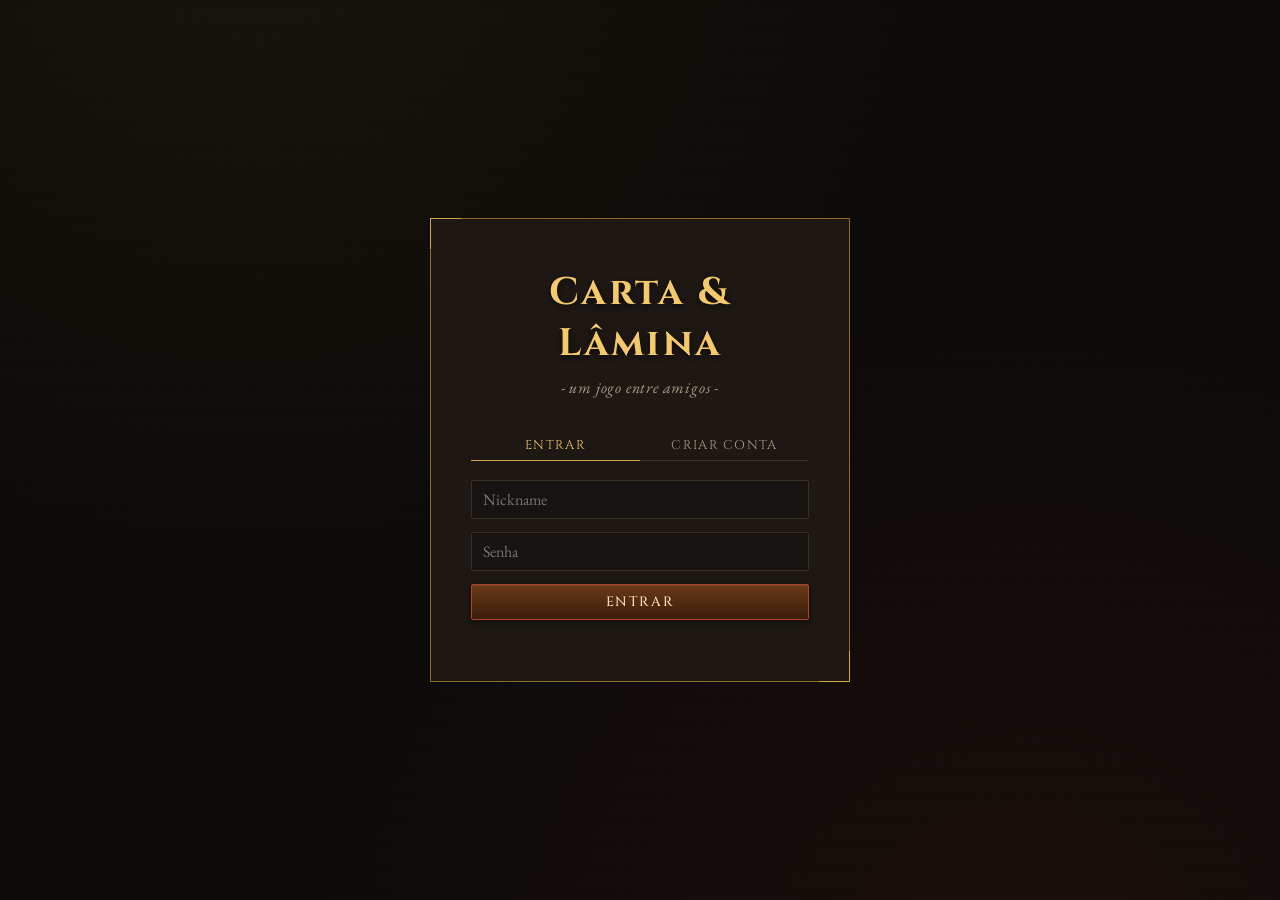
==== commit 29b837a4: "l31 vinistone" ====
--- a/static/index.html
+++ b/static/index.html
@@ -10,7 +10,7 @@
   <div class="login-wrap">
     <div class="login-card">
       <h1>Carta &amp; Lâmina</h1>
-      <div class="subtitle">— um jogo entre amigos —</div>
+      <div class="subtitle">- um jogo entre amigos -</div>
       <div class="tabs">
         <div class="tab active" data-tab="login">Entrar</div>
         <div class="tab" data-tab="register">Criar conta</div>
--- a/static/css/main.css
+++ b/static/css/main.css
@@ -1,5 +1,5 @@
 /* ============================
-   Card Game — visual escuro/dramático
+   Card Game - visual escuro/dramático
    Tipografia + atmosfera
    ============================ */
 
@@ -739,7 +739,7 @@
   box-shadow: inset 0 -10px 20px rgba(0,0,0,0.7);
   z-index: 1;
 }
-/* Moldura dourada em volta do retrato — pseudo-elemento mais largo */
+/* Moldura dourada em volta do retrato - pseudo-elemento mais largo */
 .hero .portrait-wrap::before {
   content: "";
   position: absolute;
@@ -816,7 +816,7 @@
   margin-top: 0.6rem;
 }
 
-/* Mana — pequenos cristais */
+/* Mana - pequenos cristais */
 .mana-display {
   display: grid;
   grid-template-columns: repeat(5, 1fr);
@@ -910,7 +910,7 @@
   background:
     radial-gradient(circle at 35% 25%, rgba(255,210,140,0.35), transparent 55%),
     radial-gradient(circle, #4a3a26, #1a0e08);
-  border: 4px solid var(--gold-dim);
+  border: 2px solid var(--gold-dim);
   background-size: cover;
   background-position: center 22%;
   position: relative;
@@ -950,7 +950,7 @@
 .minion .nameplate.very-long { font-size: 0.5rem;  letter-spacing: 0;       padding: 1px 5px; max-width: 132px; }
 .minion .nameplate.huge      { font-size: 0.44rem; letter-spacing: -0.02em; padding: 1px 4px; max-width: 138px; }
 
-/* Atk e HP em moedas — embaixo do lacaio (espaço livre agora que nome subiu) */
+/* Atk e HP em moedas - embaixo do lacaio (espaço livre agora que nome subiu) */
 .minion .atk-badge,
 .minion .hp-badge {
   position: absolute;
@@ -1112,6 +1112,7 @@
 
 /* === PODE ATACAR: borda verde brilhante === */
 .minion.can-attack .portrait-ring {
+  border-width: 7px;
   border-color: #66ff7a;
   box-shadow:
     inset 0 -6px 10px rgba(0,0,0,0.4),
@@ -1139,11 +1140,11 @@
     0 0 28px rgba(232,90,63,0.5);
 }
 
-/* Selo de keyword CENTRAL — entre atk-badge e hp-badge, estilo Hearthstone.
+/* Selo de keyword CENTRAL - entre atk-badge e hp-badge, estilo Hearthstone.
    Mostra 1 keyword principal (a mais "forte" disponível). */
 /* === SELO CENTRAL DE KEYWORD ===
    Posicionado entre atk-badge e hp-badge (centro inferior, estilo Hearthstone).
-   Apenas UM selo por lacaio — escolhido por prioridade no JS.
+   Apenas UM selo por lacaio - escolhido por prioridade no JS.
    Conteúdo: ícone SVG embutido (caveira para Deathrattle, raio para Passive).
 */
 .minion .keyword-seal {
@@ -1436,14 +1437,14 @@
 }
 
 /* ============= ANUNCIADOR DE CARTA JOGADA PELO ADVERSÁRIO ============= */
-/* Container fixo na ESQUERDA da tela, no meio verticalmente — não tampa o
+/* Container fixo na ESQUERDA da tela, no meio verticalmente - não tampa o
    tabuleiro central. */
 .opp-play-announce {
   position: fixed;
   left: 24px;
   top: 50%;
   transform: translateY(-50%);
-  z-index: 95;
+  z-index: 10050;
   pointer-events: none;
 }
 .opp-play-announce .card-anim {
@@ -1459,7 +1460,7 @@
     0 0 50px rgba(0,0,0,0.85),
     inset 0 0 18px rgba(0,0,0,0.5);
   position: relative;
-  animation: announceCard 1s ease-out forwards;
+  animation: announceCard 4s ease-out forwards;
   display: flex; flex-direction: column;
   padding: 0.5rem;
 }
@@ -1493,13 +1494,13 @@
   font-style: italic;
 }
 @keyframes announceCard {
-  /* 0–15%: surge crescendo de fora da tela */
+  /* 0-15%: surge crescendo de fora da tela */
   0%   { transform: translateX(-80px) scale(0.4) rotate(-12deg); opacity: 0; }
   15%  { transform: translateX(0) scale(1.05) rotate(2deg); opacity: 1; }
-  /* 20–80%: estável */
+  /* 20-80%: estável */
   20%  { transform: translateX(0) scale(1) rotate(0); }
   80%  { transform: translateX(0) scale(1) rotate(0); opacity: 1; }
-  /* 80–100%: encolhe levemente e some */
+  /* 80-100%: encolhe levemente e some */
   100% { transform: translateX(0) scale(0.85) translateY(-20px); opacity: 0; }
 }
 
@@ -1508,7 +1509,7 @@
 .minion.opponent .portrait-ring {
   border-color: #8a4a3a;
 }
-.minion.opponent.can-attack .portrait-ring { border-color: #66ff7a; }
+.minion.opponent.can-attack .portrait-ring { border-width: 7px; border-color: #66ff7a; }
 .minion.opponent.taunt .portrait-ring { border-color: #d8d8d8; }
 .minion.opponent.divine-shield .portrait-ring { border-color: var(--gold-bright); }
 
@@ -1706,7 +1707,7 @@
   transition: transform 0.15s, box-shadow 0.2s;
   user-select: none;
 }
-/* Anel ornamental girando — 4 pontos cardeais */
+/* Anel ornamental girando - 4 pontos cardeais */
 .end-turn-btn::before {
   content: "";
   position: absolute;
@@ -2018,3 +2019,394 @@
 .minion .ability-btn:hover {
   transform: scale(1.08);
 }
+
+
+/* Hover de lacaio mostra carta completa, estilo Hearthstone */
+.minion .minion-card-preview {
+  position: absolute;
+  left: 50%;
+  bottom: calc(100% + 12px);
+  transform: translateX(-50%) scale(1.05);
+  opacity: 0;
+  pointer-events: none;
+  z-index: 90;
+  transition: opacity 0.12s ease, transform 0.12s ease;
+  filter: drop-shadow(0 12px 24px rgba(0,0,0,0.85));
+}
+
+.minion:hover .minion-card-preview {
+  opacity: 1;
+  transform: translateX(-50%) scale(1.18);
+}
+
+.minion .minion-card-preview .card {
+  margin: 0;
+}
+
+/* Dormente: não exibe stats/keywords interativas, apenas indicação visual */
+.minion.dormant {
+  filter: grayscale(0.85) brightness(0.72);
+  box-shadow: 0 0 14px rgba(120,120,140,0.35);
+}
+
+.minion.dormant .portrait-ring {
+  opacity: 0.55;
+}
+
+.minion.dormant::before {
+  content: "";
+  position: absolute;
+  inset: -4px;
+  border-radius: 50%;
+  border: 2px solid rgba(190, 200, 220, 0.45);
+  background: radial-gradient(circle, rgba(180,190,210,0.18), rgba(20,20,30,0.1) 70%);
+  z-index: 1;
+  pointer-events: none;
+}
+
+.minion .dormant-label {
+  position: absolute;
+  left: 50%;
+  bottom: -0.4rem;
+  transform: translateX(-50%);
+  z-index: 10;
+  padding: 0.08rem 0.35rem;
+  border: 1px solid rgba(210,220,240,0.55);
+  border-radius: 999px;
+  background: rgba(20, 22, 32, 0.92);
+  color: #d8deee;
+  font-family: 'Cinzel', serif;
+  font-size: 0.58rem;
+  font-weight: 900;
+  letter-spacing: 0.08em;
+}
+
+.reorder-card-wrap.selected .card {
+  outline: 3px solid var(--gold-bright);
+  box-shadow: 0 0 18px rgba(245,201,105,0.6);
+}
+
+.reorder-position {
+  position: absolute;
+  top: 0.35rem;
+  right: 0.35rem;
+  z-index: 10;
+  min-width: 1.6rem;
+  height: 1.6rem;
+  border-radius: 999px;
+  background: var(--gold-bright);
+  color: #1b1208;
+  font-family: 'Cinzel', serif;
+  font-weight: 900;
+  display: flex;
+  align-items: center;
+  justify-content: center;
+  box-shadow: 0 2px 8px rgba(0,0,0,0.8);
+}
+
+
+/* Preview grande de carta no hover do lacaio: fixo à esquerda do mouse e acima de tudo. */
+#hover-card-preview {
+  position: fixed;
+  z-index: 20000;
+  pointer-events: none;
+  opacity: 0;
+  transition: opacity 0.08s ease;
+  filter: drop-shadow(0 18px 35px rgba(0,0,0,0.92));
+}
+
+#hover-card-preview.visible {
+  opacity: 1;
+}
+
+#hover-card-preview .card {
+  width: 300px;
+  height: 433px;
+  transform: none !important;
+  box-shadow: 0 0 28px rgba(245,201,105,0.45), 0 0 60px rgba(0,0,0,0.9);
+}
+
+#hover-card-preview .card.full-art .hand-cost { font-size: 2.25rem; }
+#hover-card-preview .card.full-art .hand-atk,
+#hover-card-preview .card.full-art .hand-hp { font-size: 2rem; }
+
+/* Ícone VENENO */
+.minion .keyword-seal[data-kw="POISONOUS"] {
+  background: radial-gradient(circle at 35% 30%, #b8ff73, #2f9c3f 60%, #103812);
+  border-color: #0b220c;
+  box-shadow: 0 2px 4px rgba(0,0,0,0.85), 0 0 10px rgba(80,255,100,0.6);
+}
+.minion .keyword-seal[data-kw="POISONOUS"]::before {
+  -webkit-mask-image: url("data:image/svg+xml;utf8,<svg xmlns='http://www.w3.org/2000/svg' viewBox='0 0 24 24'><path d='M12 2 C9 5 7 8 7 11 C7 15 9.6 18 12 22 C14.4 18 17 15 17 11 C17 8 15 5 12 2 Z M10 9 C10.7 8.2 11.3 8.2 12 9 C12.7 8.2 13.3 8.2 14 9 C13.5 10 12.8 10.5 12 11 C11.2 10.5 10.5 10 10 9 Z M9 14 H15 V16 H9 Z' fill='white'/></svg>");
+          mask-image: url("data:image/svg+xml;utf8,<svg xmlns='http://www.w3.org/2000/svg' viewBox='0 0 24 24'><path d='M12 2 C9 5 7 8 7 11 C7 15 9.6 18 12 22 C14.4 18 17 15 17 11 C17 8 15 5 12 2 Z M10 9 C10.7 8.2 11.3 8.2 12 9 C12.7 8.2 13.3 8.2 14 9 C13.5 10 12.8 10.5 12 11 C11.2 10.5 10.5 10 10 9 Z M9 14 H15 V16 H9 Z' fill='white'/></svg>");
+  background: #eaffd6;
+}
+
+
+/* Lote 27: compra de carta com showcase grande por ~4s */
+.draw-fly-v2 {
+  position: fixed;
+  z-index: 25000;
+  pointer-events: none;
+  transform: translate(-50%, -50%) scale(0.28) rotate(-16deg);
+  opacity: 0;
+  transition:
+    left 0.85s cubic-bezier(0.2, 0.75, 0.2, 1),
+    top 0.85s cubic-bezier(0.2, 0.75, 0.2, 1),
+    transform 0.85s cubic-bezier(0.2, 0.75, 0.2, 1),
+    opacity 0.28s ease;
+  filter: drop-shadow(0 22px 45px rgba(0,0,0,0.92));
+}
+.draw-fly-v2.showcase {
+  opacity: 1;
+  transform: translate(-50%, -50%) scale(1.28) rotate(0deg);
+}
+.draw-fly-v2.to-hand {
+  opacity: 1;
+  transform: translate(-50%, -50%) scale(0.38) rotate(10deg);
+}
+.draw-fly-v2.land {
+  opacity: 0;
+  transform: translate(-50%, -50%) scale(0.2) rotate(16deg);
+}
+.draw-fly-v2 .animated-card-wrap .card {
+  width: 215px;
+  height: 310px;
+  margin: 0;
+  box-shadow: 0 0 28px rgba(245,201,105,0.5), 0 0 70px rgba(0,0,0,0.95);
+}
+.draw-fly-v2 .card-back-large {
+  width: 215px;
+  height: 310px;
+  border-radius: 14px;
+  border: 4px solid var(--gold);
+  background:
+    radial-gradient(circle at 50% 50%, var(--gold-dim) 8%, transparent 9%),
+    radial-gradient(circle at 0% 0%, rgba(212,166,74,0.3), transparent 50%),
+    radial-gradient(circle at 100% 100%, rgba(181,62,44,0.2), transparent 50%),
+    linear-gradient(135deg, #2a1812, #0c0806);
+  box-shadow: 0 0 28px rgba(245,201,105,0.5), 0 0 70px rgba(0,0,0,0.95);
+}
+
+.opp-play-announce .card-anim.burned {
+  animation-name: announceBurnedCard;
+  border-color: #ff6a3d;
+  box-shadow: 0 0 28px rgba(255,80,40,0.85), 0 0 70px rgba(0,0,0,0.95);
+}
+.opp-play-announce .card-anim.burned::after {
+  content: "";
+  position: absolute;
+  inset: -18px;
+  background:
+    radial-gradient(circle at 50% 80%, rgba(255,220,80,0.9), transparent 18%),
+    radial-gradient(circle at 40% 65%, rgba(255,80,20,0.75), transparent 28%),
+    radial-gradient(circle at 60% 65%, rgba(255,120,20,0.75), transparent 30%);
+  mix-blend-mode: screen;
+  pointer-events: none;
+  animation: flameFlicker 0.22s infinite alternate;
+}
+@keyframes announceBurnedCard {
+  0%   { transform: translateX(-80px) scale(0.4) rotate(-12deg); opacity: 0; filter: brightness(1); }
+  15%  { transform: translateX(0) scale(1.05) rotate(2deg); opacity: 1; }
+  70%  { transform: translateX(0) scale(1) rotate(0); opacity: 1; filter: brightness(1.1); }
+  100% { transform: translateX(0) scale(0.8) rotate(8deg); opacity: 0; filter: brightness(0.25) grayscale(0.9); }
+}
+@keyframes flameFlicker {
+  from { opacity: 0.65; transform: scale(0.97) translateY(2px); }
+  to   { opacity: 1; transform: scale(1.04) translateY(-2px); }
+}
+
+/* Hover ainda maior e sempre acima de tudo */
+#hover-card-preview {
+  z-index: 50000;
+}
+#hover-card-preview .card {
+  width: 360px;
+  height: 520px;
+}
+
+
+/* Lote 28: tela de carregamento de imagens */
+.asset-loading-overlay {
+  position: fixed;
+  inset: 0;
+  z-index: 60000;
+  background: radial-gradient(circle at 50% 45%, rgba(60, 38, 18, 0.96), rgba(6, 4, 3, 0.98) 70%);
+  display: flex;
+  align-items: center;
+  justify-content: center;
+  transition: opacity 0.22s ease;
+}
+.asset-loading-overlay.hidden { opacity: 0; pointer-events: none; }
+.asset-loading-box {
+  width: min(520px, calc(100vw - 2rem));
+  border: 1px solid var(--gold-dim);
+  background: rgba(12, 8, 6, 0.94);
+  box-shadow: 0 24px 70px rgba(0,0,0,0.8), inset 0 0 20px rgba(245,201,105,0.08);
+  padding: 1.4rem 1.6rem;
+  text-align: center;
+}
+.asset-loading-box h2 {
+  margin: 0 0 0.5rem;
+  color: var(--gold-bright);
+  font-family: 'Cinzel', serif;
+  letter-spacing: 0.14em;
+}
+.asset-loading-text, .asset-loading-count {
+  color: var(--ink-dim);
+  font-family: 'JetBrains Mono', monospace;
+  font-size: 0.82rem;
+}
+.asset-progress {
+  height: 14px;
+  margin: 1rem 0 0.6rem;
+  border: 1px solid var(--gold-dim);
+  background: rgba(0,0,0,0.45);
+  overflow: hidden;
+}
+.asset-progress > div {
+  height: 100%;
+  width: 0%;
+  background: linear-gradient(90deg, var(--gold-dim), var(--gold-bright));
+  transition: width 0.12s ease;
+}
+
+/* Lote 28: nova animação de compra com duração variável */
+.draw-fly-v2 {
+  position: fixed;
+  z-index: 25000;
+  pointer-events: none;
+  transform: translate(-50%, -50%) scale(0.28) rotate(-16deg);
+  opacity: 0;
+  transition:
+    left calc(var(--draw-duration, 1000ms) * 0.28) cubic-bezier(0.2, 0.75, 0.2, 1),
+    top calc(var(--draw-duration, 1000ms) * 0.28) cubic-bezier(0.2, 0.75, 0.2, 1),
+    transform calc(var(--draw-duration, 1000ms) * 0.28) cubic-bezier(0.2, 0.75, 0.2, 1),
+    opacity 0.18s ease;
+  filter: drop-shadow(0 22px 45px rgba(0,0,0,0.92));
+}
+.draw-fly-v2.showcase { opacity: 1; transform: translate(-50%, -50%) scale(1.18) rotate(0deg); }
+.draw-fly-v2.to-hand { opacity: 1; transform: translate(-50%, -50%) scale(0.32) rotate(10deg); }
+.draw-fly-v2.quick.to-hand { transform: translate(-50%, -50%) scale(0.46) rotate(8deg); }
+.draw-fly-v2.opponent-draw.to-hand { transform: translate(-50%, -50%) scale(0.22) rotate(12deg); }
+.draw-fly-v2.land { opacity: 0; transform: translate(-50%, -50%) scale(0.18) rotate(16deg); }
+.draw-fly-v2 .animated-card-wrap .card {
+  width: 215px;
+  height: 310px;
+  margin: 0;
+  box-shadow: 0 0 28px rgba(245,201,105,0.5), 0 0 70px rgba(0,0,0,0.95);
+}
+.draw-fly-v2 .card-back-large {
+  width: 215px;
+  height: 310px;
+  border-radius: 14px;
+  border: 4px solid var(--gold);
+  background:
+    radial-gradient(circle at 50% 50%, var(--gold-dim) 8%, transparent 9%),
+    radial-gradient(circle at 0% 0%, rgba(212,166,74,0.3), transparent 50%),
+    radial-gradient(circle at 100% 100%, rgba(181,62,44,0.2), transparent 50%),
+    linear-gradient(135deg, #2a1812, #0c0806);
+  box-shadow: 0 0 28px rgba(245,201,105,0.5), 0 0 70px rgba(0,0,0,0.95);
+}
+.draw-fly-v2.opponent-draw .card-back-large {
+  width: 112px;
+  height: 162px;
+}
+
+.opp-play-announce .card-anim.burned {
+  animation-name: announceBurnedCard;
+  border-color: #ff6a3d;
+  box-shadow: 0 0 28px rgba(255,80,40,0.85), 0 0 70px rgba(0,0,0,0.95);
+}
+.opp-play-announce .card-anim.burned::after {
+  content: "";
+  position: absolute;
+  inset: -18px;
+  background:
+    radial-gradient(circle at 50% 80%, rgba(255,220,80,0.9), transparent 18%),
+    radial-gradient(circle at 40% 65%, rgba(255,80,20,0.75), transparent 28%),
+    radial-gradient(circle at 60% 65%, rgba(255,120,20,0.75), transparent 30%);
+  mix-blend-mode: screen;
+  pointer-events: none;
+  animation: flameFlicker 0.22s infinite alternate;
+}
+@keyframes announceBurnedCard {
+  0%   { transform: translateX(-80px) scale(0.4) rotate(-12deg); opacity: 0; filter: brightness(1); }
+  15%  { transform: translateX(0) scale(1.05) rotate(2deg); opacity: 1; }
+  70%  { transform: translateX(0) scale(1) rotate(0); opacity: 1; filter: brightness(1.1); }
+  100% { transform: translateX(0) scale(0.8) rotate(8deg); opacity: 0; filter: brightness(0.25) grayscale(0.9); }
+}
+@keyframes flameFlicker {
+  from { opacity: 0.65; transform: scale(0.97) translateY(2px); }
+  to   { opacity: 1; transform: scale(1.04) translateY(-2px); }
+}
+
+#hover-card-preview { z-index: 50000; }
+#hover-card-preview .card { width: 360px; height: 520px; }
+
+/* Lote 29: herói incendiado por Viní Flamejante */
+.hero.burning .portrait-wrap {
+  box-shadow:
+    0 0 0 3px rgba(255, 116, 35, 0.75),
+    0 0 18px rgba(255, 85, 20, 0.95),
+    0 0 38px rgba(255, 165, 48, 0.55);
+  animation: heroBurningPulse 0.8s infinite alternate;
+}
+.hero.burning .portrait-wrap::after {
+  content: "";
+  position: absolute;
+  inset: -18px;
+  border-radius: 50%;
+  pointer-events: none;
+  background:
+    radial-gradient(circle at 50% 86%, rgba(255, 220, 80, 0.9), transparent 15%),
+    radial-gradient(circle at 36% 70%, rgba(255, 84, 20, 0.72), transparent 30%),
+    radial-gradient(circle at 64% 68%, rgba(255, 130, 20, 0.72), transparent 32%);
+  mix-blend-mode: screen;
+  animation: heroFlameFlicker 0.22s infinite alternate;
+  z-index: 5;
+}
+@keyframes heroBurningPulse {
+  from { filter: brightness(1); }
+  to { filter: brightness(1.18); }
+}
+@keyframes heroFlameFlicker {
+  from { opacity: 0.62; transform: scale(0.96) translateY(2px); }
+  to { opacity: 1; transform: scale(1.05) translateY(-3px); }
+}
+
+/* Lote 29: anúncio de duas cartas reveladas */
+.opp-play-announce.pair {
+  display: flex;
+  flex-direction: column;
+  align-items: center;
+  gap: 0.6rem;
+}
+.reveal-pair-cards {
+  display: flex;
+  gap: 2rem;
+  align-items: center;
+  justify-content: center;
+}
+.reveal-pair-card {
+  position: relative;
+  text-align: center;
+}
+.reveal-pair-card .card-anim {
+  position: relative;
+  left: auto;
+  top: auto;
+  transform: none;
+  animation: announceCard 4s ease-out forwards;
+}
+.pair-owner-label {
+  margin-top: 0.35rem;
+  font-family: 'Cinzel', serif;
+  color: var(--gold-bright);
+  text-shadow: 0 2px 6px rgba(0,0,0,0.85);
+  font-size: 0.85rem;
+}
+.pair-label {
+  position: static;
+  transform: none;
+}
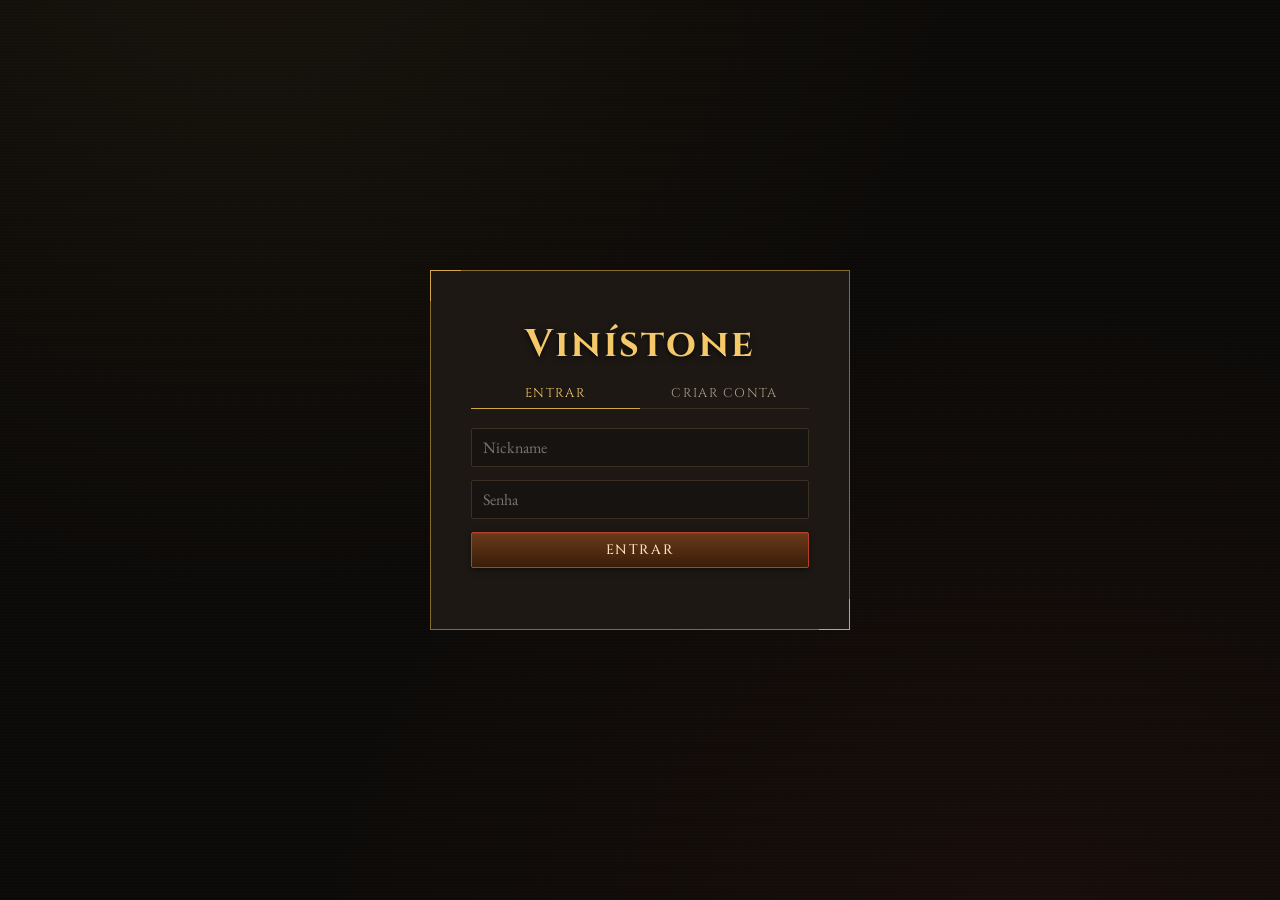
==== commit 7ea9416e: "vinistone cleanup l32" ====
--- a/static/index.html
+++ b/static/index.html
@@ -3,14 +3,14 @@
 <head>
   <meta charset="UTF-8" />
   <meta name="viewport" content="width=device-width, initial-scale=1" />
-  <title>Carta & Lâmina</title>
+  <title>Vinístone</title>
   <link rel="stylesheet" href="/static/css/main.css" />
 </head>
 <body>
   <div class="login-wrap">
     <div class="login-card">
-      <h1>Carta &amp; Lâmina</h1>
-      <div class="subtitle">- um jogo entre amigos -</div>
+      <h1>Vinístone</h1>
+      
       <div class="tabs">
         <div class="tab active" data-tab="login">Entrar</div>
         <div class="tab" data-tab="register">Criar conta</div>
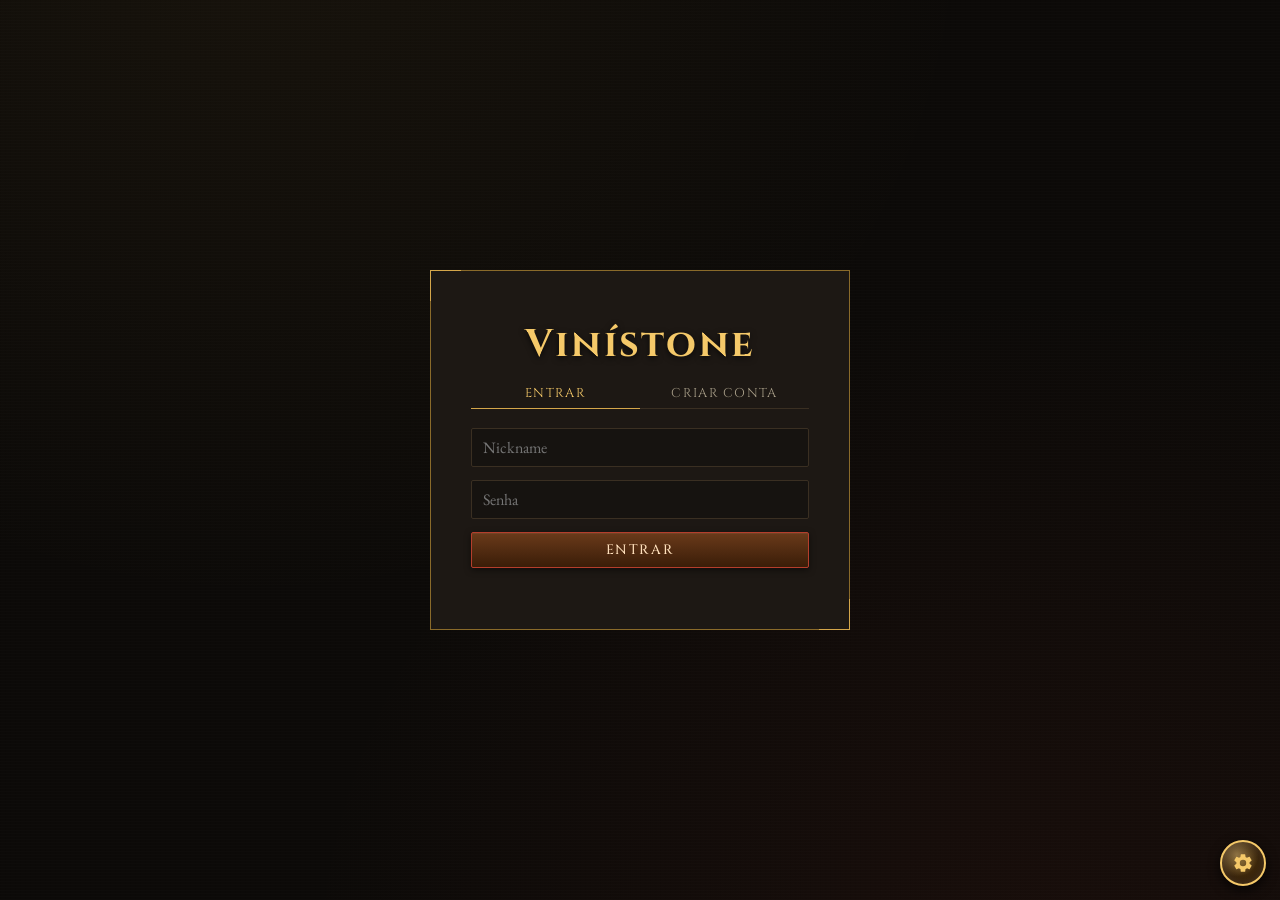
==== commit 624d7d02: "feat(audio): trilha sonora global + painel de configurações - novo endpoint /api/music lista faixas " ====
--- a/static/index.html
+++ b/static/index.html
@@ -5,6 +5,7 @@
   <meta name="viewport" content="width=device-width, initial-scale=1" />
   <title>Vinístone</title>
   <link rel="stylesheet" href="/static/css/main.css" />
+  <script src="/static/js/audio.js" defer></script>
 </head>
 <body>
   <div class="login-wrap">
--- a/static/css/main.css
+++ b/static/css/main.css
@@ -208,7 +208,7 @@
 
 /* ============= Cartas (genérico) ============= */
 .card {
-  width: 180px; height: 260px;
+  width: 210px; height: 304px;
   border-radius: 8px;
   background: linear-gradient(180deg, #2a2218 0%, #1a140e 100%);
   border: 2px solid var(--gold-dim);
@@ -517,8 +517,16 @@
 
 .board-wrap {
   height: 100vh;
+  width: 100vw;
   overflow: hidden;
   position: relative;
+  /* Fit-wrap: centraliza a arena (que tem tamanho lógico fixo) e aplica
+     uma escala uniforme via JS (.fitArenaToViewport) para caber no viewport
+     atual. Isso isola o jogo de zoom do navegador, resolução de monitor e
+     redimensionamento de janela - tudo é desenhado em coordenadas fixas. */
+  display: flex;
+  align-items: center;
+  justify-content: center;
   /* Fundo de tábuas de madeira escura */
   background:
     /* listras azuis nas laterais (decoração) */
@@ -544,30 +552,77 @@
   background-color: #2a1810;
 }
 
-/* === ARENA: a "mesa" central onde o jogo acontece === */
+/* === ARENA: a "mesa" central onde o jogo acontece ===
+   Camadas:
+   1. base: pergaminho/madeira escura (gradiente radial dourado).
+   2. ::before: textura sutil (grão de madeira/pergaminho via repeating-gradient).
+   3. ::after: vinheta escura nos cantos para dar profundidade.
+   4. divisor central (.arena-divider) entre os dois lados do campo,
+      adicionado pelo HTML; se ausente, .arena-center::before substitui. */
 .arena-layout {
   position: relative;
-  width: calc(100vw - 110px);
-  height: 100vh;
-  margin: 0 auto;
-  background:
-    radial-gradient(ellipse 75% 80% at 50% 50%,
-      #ead7a8 0%,
-      #d2bc8a 35%,
-      #b39568 70%,
-      #806132 100%
+  /* Tamanho lógico fixo: tudo é desenhado nesse "canvas" de 1800x1000 e
+     escalado uniformemente pelo JS para caber no viewport. */
+  width: 1800px;
+  height: 1000px;
+  flex-shrink: 0;
+  transform-origin: center center;
+  background:
+    radial-gradient(ellipse 80% 90% at 50% 50%,
+      #f1dca5 0%,
+      #d8be86 28%,
+      #b39568 58%,
+      #7a5a2e 88%,
+      #4a3618 100%
     );
   border: 14px solid;
   border-image: linear-gradient(
     180deg,
-    #c8b88a 0%,
+    #d2c08e 0%,
     #8a7050 50%,
     #5a4530 100%
   ) 1;
   box-shadow:
-    inset 0 0 80px rgba(80, 50, 20, 0.55),
-    inset 0 8px 20px rgba(60, 35, 15, 0.4),
-    0 0 40px rgba(0, 0, 0, 0.7);
+    inset 0 0 100px rgba(60, 35, 15, 0.75),
+    inset 0 12px 26px rgba(40, 22, 8, 0.55),
+    0 0 40px rgba(0, 0, 0, 0.75);
+  overflow: hidden;
+}
+
+/* Textura de madeira/pergaminho com linhas tênues. */
+.arena-layout::before {
+  content: "";
+  position: absolute;
+  inset: 0;
+  pointer-events: none;
+  background:
+    repeating-linear-gradient(
+      92deg,
+      rgba(80, 55, 25, 0.0) 0px,
+      rgba(80, 55, 25, 0.0) 60px,
+      rgba(70, 45, 20, 0.07) 61px,
+      rgba(70, 45, 20, 0.07) 62px
+    ),
+    repeating-linear-gradient(
+      178deg,
+      rgba(120, 80, 40, 0.0) 0px,
+      rgba(120, 80, 40, 0.0) 110px,
+      rgba(95, 65, 30, 0.05) 111px,
+      rgba(95, 65, 30, 0.05) 113px
+    );
+  mix-blend-mode: multiply;
+  z-index: 0;
+}
+/* Vinheta escura nos cantos para profundidade. */
+.arena-layout::after {
+  content: "";
+  position: absolute;
+  inset: 0;
+  pointer-events: none;
+  background: radial-gradient(ellipse 95% 100% at 50% 50%,
+    transparent 55%,
+    rgba(20, 10, 4, 0.5) 100%);
+  z-index: 0;
 }
 
 .arena-center {
@@ -576,27 +631,37 @@
   height: 100%;
   display: flex;
   flex-direction: column;
-  /* padding direito maior pra dar espaço ao botão (~100px) e decks (~80px) */
-  padding: 4% 230px 5% 5%;
+  /* padding direito reservado para a coluna de decks + botão de turno
+     (decks 96px + botão 100px empilhados na mesma coluna).
+     padding inferior pequeno: a mão precisa caber dentro da arena. */
+  padding: 1.6% 150px 0.6% 4%;
   box-sizing: border-box;
-}
-
-/* === DECKS NA LATERAL DIREITA DA MESA === */
+  z-index: 1;
+}
+
+/* === DECKS NA LATERAL DIREITA DA MESA ===
+   Decks empilhados verticalmente: o do oponente fica no topo da coluna,
+   o do jogador fica embaixo. Entre eles, o botão de encerrar turno é
+   posicionado pela `.controls-bar` (ver mais abaixo). Tudo mora na mesma
+   coluna à direita da mesa, evitando sobreposição. */
 .deck-sidebar {
   position: absolute;
-  right: 12px;
-  top: 50%;
-  transform: translateY(-50%);
+  right: 14px;
+  top: 0;
+  bottom: 0;
   display: flex;
   flex-direction: column;
-  gap: 18px;
+  justify-content: space-between;
   align-items: center;
+  padding: 18px 0 36px;
   z-index: 10;
-}
+  pointer-events: none;
+}
+.deck-sidebar > * { pointer-events: auto; }
 .deck-pile {
   position: relative;
-  width: 80px;
-  height: 110px;
+  width: 96px;
+  height: 130px;
   display: flex;
   align-items: center;
   justify-content: center;
@@ -608,19 +673,19 @@
 }
 .deck-back {
   position: absolute;
-  width: 64px;
-  height: 92px;
-  border-radius: 5px;
+  width: 76px;
+  height: 108px;
+  border-radius: 6px;
   background:
     radial-gradient(circle at 50% 50%,
-      rgba(212,166,74,0.4) 8%,
+      rgba(232, 200, 130, 0.55) 6%,
       transparent 9%),
-    radial-gradient(circle at 30% 30%, rgba(255, 220, 150, 0.2), transparent 50%),
-    linear-gradient(135deg, #5a3a22, #2a1812 50%, #1a0c08);
-  border: 2px solid #8a6a30;
+    radial-gradient(circle at 30% 30%, rgba(255, 220, 150, 0.22), transparent 50%),
+    linear-gradient(135deg, #6a4626, #2a1812 55%, #150904);
+  border: 2px solid #a87a36;
   box-shadow:
-    1px 2px 4px rgba(0,0,0,0.6),
-    inset 0 0 8px rgba(255, 200, 130, 0.15);
+    2px 3px 6px rgba(0,0,0,0.7),
+    inset 0 0 12px rgba(255, 200, 130, 0.2);
 }
 .deck-back:nth-child(1) { top: 0; left: 0; transform: rotate(-2deg); }
 .deck-back:nth-child(2) { top: 2px; left: 4px; transform: rotate(0deg); }
@@ -630,21 +695,21 @@
 .deck-count {
   position: relative;
   z-index: 5;
-  font-family: 'Cinzel'; font-weight: 900; font-size: 1.4rem;
+  font-family: 'Cinzel'; font-weight: 900; font-size: 1.55rem;
   color: #fff;
-  background: radial-gradient(circle at 35% 30%, #5a4a2a, #2a1808);
-  border: 3px solid #d4a64a;
+  background: radial-gradient(circle at 35% 30%, #6a553a, #281606);
+  border: 3px solid #e8c878;
   border-radius: 50%;
-  width: 38px; height: 38px;
+  width: 44px; height: 44px;
   display: flex; align-items: center; justify-content: center;
   text-shadow:
     0 2px 4px rgba(0,0,0,0.9),
-    0 0 8px rgba(0,0,0,0.7);
+    0 0 10px rgba(0,0,0,0.75);
   box-shadow:
-    0 2px 6px rgba(0,0,0,0.8),
-    inset 0 0 8px rgba(0,0,0,0.5),
-    inset 0 0 0 2px rgba(255, 220, 150, 0.3);
-  margin-left: 6px;
+    0 3px 8px rgba(0,0,0,0.85),
+    inset 0 0 10px rgba(0,0,0,0.55),
+    inset 0 0 0 2px rgba(255, 220, 150, 0.36);
+  margin-left: 8px;
 }
 .deck-label {
   position: absolute;
@@ -664,11 +729,62 @@
   position: relative;
 }
 .zone-opp-hand {
-  min-height: 60px;
+  min-height: 56px;
+  padding: 0;
 }
 .zone-my-hand {
-  min-height: 180px;
-  padding: 0.4rem 2rem;
+  min-height: 188px;
+  height: 188px;
+  padding: 0 2.4rem;
+  /* Cartas em arco: o transform aplicado por JS rotaciona/translada cada
+     carta. Como o container tem altura fixa e overflow visível, as pontas
+     podem rebaixar ligeiramente sem cortar o topo da carta. As cartas
+     ancoram em flex-end (base alinhada com o chão) para que o conteúdo
+     visível fique acima e dentro da arena. */
+  align-items: flex-end;
+  overflow: visible;
+}
+.zone-my-hand .card {
+  transition: transform 140ms ease-out, filter 140ms ease-out;
+}
+/* No hover, eleva ligeiramente a carta e o seu z-index sem destruir o
+   transform inline (rotação/translação do arco). O preview grande aparece
+   após 1.5s pelo timer hoverPreviewTimer. */
+.zone-my-hand .card:hover {
+  z-index: 10;
+  filter: brightness(1.12) drop-shadow(0 6px 12px rgba(0,0,0,0.55));
+}
+.zone-my-hand .card.draggable-minion { cursor: grab; }
+.zone-my-hand .card.draggable-minion:active { cursor: grabbing; }
+.zone-my-hand .card.dragging-source {
+  opacity: 0.35;
+  pointer-events: none;
+}
+.zone-my-hand .card.pays-with-health .hand-cost {
+  /* Indica visualmente que o feitiço pagará vida em vez de mana. */
+  filter: hue-rotate(-50deg) saturate(2) drop-shadow(0 0 4px #c0303a);
+}
+
+/* Ghost que segue o cursor durante o drag - cópia da carta da mão. */
+.drag-ghost {
+  pointer-events: none;
+  filter: drop-shadow(0 8px 16px rgba(0,0,0,0.6));
+}
+
+/* Indicador de slot vazio entre lacaios para mostrar onde o lacaio cairá. */
+.drop-indicator {
+  width: 12px;
+  align-self: stretch;
+  margin: 0 4px;
+  border-radius: 6px;
+  background: linear-gradient(180deg, rgba(255,220,120,0.0), rgba(255,220,120,0.85), rgba(255,220,120,0.0));
+  box-shadow: 0 0 12px rgba(255,220,120,0.7);
+  animation: drop-indicator-pulse 700ms ease-in-out infinite alternate;
+  flex: 0 0 auto;
+}
+@keyframes drop-indicator-pulse {
+  from { opacity: 0.55; transform: scaleY(0.94); }
+  to   { opacity: 1;    transform: scaleY(1.04); }
 }
 
 /* === STRIP do jogador: nome à esquerda, herói no centro, mana à direita === */
@@ -677,7 +793,7 @@
   grid-template-columns: 1fr auto 1fr;
   align-items: center;
   gap: 1.5rem;
-  padding: 0.4rem 1.5rem;
+  padding: 0.1rem 1.5rem;
   position: relative;
 }
 .player-strip .left-info {
@@ -853,46 +969,140 @@
 }
 .deck-info span { color: var(--gold-bright); }
 
-/* ===== CAMPO DE BATALHA ===== */
+/* ===== CAMPO DE BATALHA =====
+   Tem 2 "linhas" (row-board) - opp em cima, you embaixo. Entre as duas há
+   uma faixa central de demarcação simulando o limite das zonas. Cada linha
+   tem um piso decorativo (textura de pedra/madeira) e uma luz ambiente da
+   "cor" do jogador (vermelho-escuro pro inimigo, dourado pro próprio). */
 .battlefield {
   flex: 1; display: flex; flex-direction: column; justify-content: center;
   gap: 0;
-  padding: 0.4rem 1rem;
+  padding: 0.5rem 1rem;
   position: relative;
 }
+
+/* Faixa central que separa as duas zonas - "linha do front". */
+.battlefield::before {
+  content: "";
+  position: absolute;
+  left: 2%;
+  right: 2%;
+  top: 50%;
+  height: 8px;
+  transform: translateY(-50%);
+  background:
+    linear-gradient(90deg,
+      transparent 0%,
+      rgba(40, 24, 10, 0.0) 4%,
+      rgba(80, 50, 22, 0.55) 14%,
+      rgba(140, 100, 50, 0.85) 50%,
+      rgba(80, 50, 22, 0.55) 86%,
+      rgba(40, 24, 10, 0.0) 96%,
+      transparent 100%
+    );
+  border-top: 1px solid rgba(220, 190, 140, 0.45);
+  border-bottom: 1px solid rgba(20, 10, 4, 0.55);
+  box-shadow:
+    0 0 14px rgba(0, 0, 0, 0.55);
+  pointer-events: none;
+  z-index: 2;
+}
+/* Pequenos "rivets" dourados ao longo da faixa central. */
+.battlefield::after {
+  content: "";
+  position: absolute;
+  left: 2%;
+  right: 2%;
+  top: 50%;
+  height: 1px;
+  transform: translateY(-50%);
+  background-image: radial-gradient(circle, rgba(232,200,120,0.9) 0 1.5px, transparent 2px);
+  background-size: 56px 100%;
+  background-repeat: repeat-x;
+  pointer-events: none;
+  z-index: 3;
+}
+
 .row-board {
-  display: flex; gap: 0.5rem; align-items: center;
+  display: flex; gap: 0.6rem; align-items: center;
   justify-content: center; flex-wrap: nowrap;
-  min-height: 160px;
-  padding: 0.8rem 0.4rem;
+  min-height: 188px;
+  padding: 0.5rem 0.4rem;
   position: relative;
-}
-/* Áreas vagamente "carved" no pergaminho */
+  /* Largura calibrada para 7 lacaios "certinho":
+     7 cartas (132px) + 6 gaps (0.6rem) + padding (0.8rem)
+     ≈ 924 + 58 + 13 = ~995px de conteúdo. Damos uma folga
+     de respiro mas mantemos o campo VISUALMENTE fechado em 7. */
+  max-width: 1040px;
+  margin: 0 auto;
+  width: 100%;
+  box-sizing: border-box;
+}
+
+/* Piso de cada zona: trapézio de pedra com leve perspectiva e textura. */
 .row-board.opp::before,
 .row-board.you::before {
   content: "";
   position: absolute;
-  inset: 8% 6%;
+  left: 6%;
+  right: 6%;
+  top: 6%;
+  bottom: 6%;
+  border-radius: 18px / 90px;
+  pointer-events: none;
+  z-index: 0;
+  /* Pedra rachada: gradiente + ruído com repeating-radial-gradient. */
+  background:
+    radial-gradient(ellipse at 50% 40%,
+      rgba(255, 235, 180, 0.10) 0%,
+      transparent 65%
+    ),
+    repeating-radial-gradient(
+      ellipse at 50% 50%,
+      rgba(60, 38, 18, 0.0) 0px,
+      rgba(60, 38, 18, 0.0) 18px,
+      rgba(50, 30, 14, 0.10) 19px,
+      rgba(50, 30, 14, 0.10) 22px
+    );
+  box-shadow:
+    inset 0 4px 10px rgba(40, 22, 8, 0.45),
+    inset 0 -8px 16px rgba(60, 35, 15, 0.55);
+}
+/* Brilho de cor que tinta cada zona. */
+.row-board.opp::after,
+.row-board.you::after {
+  content: "";
+  position: absolute;
+  left: 12%;
+  right: 12%;
+  top: 12%;
+  bottom: 12%;
   border-radius: 50%;
   pointer-events: none;
-}
-.row-board.opp::before {
-  background:
-    radial-gradient(ellipse at center,
-      rgba(150, 50, 30, 0.06) 0%,
-      transparent 70%);
-}
-.row-board.you::before {
-  background:
-    radial-gradient(ellipse at center,
-      rgba(212, 166, 74, 0.10) 0%,
-      transparent 70%);
-}
+  z-index: 0;
+  filter: blur(18px);
+  opacity: 0.85;
+}
+.row-board.opp::after {
+  background: radial-gradient(ellipse at 50% 50%,
+    rgba(190, 50, 40, 0.18) 0%,
+    rgba(150, 30, 25, 0.10) 30%,
+    transparent 70%);
+}
+.row-board.you::after {
+  background: radial-gradient(ellipse at 50% 50%,
+    rgba(245, 200, 100, 0.22) 0%,
+    rgba(212, 166, 74, 0.13) 30%,
+    transparent 70%);
+}
+
+/* Os filhos (lacaios e indicadores) ficam acima dos overlays. */
+.row-board > * { position: relative; z-index: 1; }
 
 /* ============ MINION REDONDO (estilo Hearthstone) ============ */
 .minion {
-  width: 110px; height: 144px;
-  padding-top: 14px;
+  width: 132px; height: 168px;
+  padding-top: 16px;
   box-sizing: border-box;
   position: relative;
   cursor: pointer;
@@ -905,7 +1115,7 @@
 
 /* Anel/foto do lacaio */
 .minion .portrait-ring {
-  width: 100px; height: 100px;
+  width: 120px; height: 120px;
   border-radius: 50%;
   background:
     radial-gradient(circle at 35% 25%, rgba(255,210,140,0.35), transparent 55%),
@@ -954,10 +1164,10 @@
 .minion .atk-badge,
 .minion .hp-badge {
   position: absolute;
-  width: 32px; height: 32px;
+  width: 38px; height: 38px;
   border-radius: 50%;
   display: flex; align-items: center; justify-content: center;
-  font-family: 'Cinzel'; font-weight: 900; font-size: 1.1rem;
+  font-family: 'Cinzel'; font-weight: 900; font-size: 1.3rem;
   color: white;
   text-shadow: 0 1px 2px rgba(0,0,0,0.85);
   border: 2px solid var(--gold);
@@ -1250,6 +1460,13 @@
   filter: grayscale(1) brightness(0.6);
   border-style: dashed;
   border-color: #6e6e6e;
+}
+/* Silenciado mas pode atacar: o anel verde de "pronto pra atacar" deve
+   continuar visível (a borda dashed cinza não pode mascarar o sinal). */
+.minion.silenced.can-attack .portrait-ring {
+  border-style: solid;
+  border-color: #66ff7a;
+  filter: grayscale(0.6) brightness(0.78);
 }
 .minion.silenced .silence-mark {
   position: absolute;
@@ -1624,12 +1841,15 @@
 /* HAND (suas cartas) */
 .hand-row {
   display: flex; justify-content: center;
-  padding: 0.4rem 1rem;
-  min-height: 200px;
+  padding: 0 1rem;
+  min-height: 188px;
+  height: 188px;
+  align-items: flex-end;
   position: relative;
+  overflow: visible;
 }
 .hand-row .card {
-  width: 130px; height: 200px;
+  width: 132px; height: 184px;
   margin-left: -22px;
   transition: transform 0.22s, margin-top 0.22s, box-shadow 0.22s;
 }
@@ -1661,16 +1881,19 @@
 }
 .card-back:first-child { margin-left: 0; }
 
-/* === BOTÃO ENCERRAR TURNO: medalhão circular estilo Hearthstone === */
+/* === BOTÃO ENCERRAR TURNO: medalhão circular estilo Hearthstone ===
+   Vai na MESMA coluna dos decks (right: 14px), centralizado verticalmente
+   entre o deck do oponente (no topo) e o do jogador (embaixo). Antes ele
+   ficava em `right: 100px`, o que causava sobreposição com as pilhas. */
 .controls-bar {
   position: absolute;
-  right: 100px;
+  right: 14px;
   top: 50%;
   transform: translateY(-50%);
   display: flex;
   flex-direction: column;
   align-items: center;
-  gap: 12px;
+  gap: 10px;
   z-index: 20;
 }
 .end-turn-btn {
@@ -1837,10 +2060,18 @@
 }
 .mulligan-overlay h2 { margin: 0; }
 .mulligan-cards {
-  display: flex; gap: 1rem;
-  position: relative; min-height: 240px; align-items: center;
-}
-.mulligan-cards .card { width: 160px; height: 240px; transition: transform 0.4s; }
+  display: flex; gap: 1.4rem;
+  position: relative; min-height: 380px; align-items: center;
+}
+.mulligan-cards .card {
+  width: 260px;
+  height: 376px;
+  transition: transform 0.4s;
+}
+.mulligan-cards .card:hover {
+  transform: translateY(-10px);
+  z-index: 5;
+}
 .mulligan-cards .card.selected {
   outline: 3px solid var(--crimson-bright);
   filter: brightness(0.7);
@@ -1900,42 +2131,202 @@
   40% { transform: scale(1.2); opacity: 1; }
 }
 
-/* Toast / log */
+/* ====== Histórico de eventos: barra vertical de ícones (estilo Hearthstone)
+   Fica colado à borda esquerda do tabuleiro. Cada item é um ícone com a
+   "essência" do evento (SVG temático ou arte da carta envolvida). Ao passar
+   o mouse, expande um tooltip com a descrição completa. Os ícones agora
+   são maiores (~56px) para ler bem mesmo na borda da tela. */
 .log-overlay {
   position: fixed;
-  left: 0.6rem; bottom: 0.6rem;
-  width: 240px;
-  max-height: 180px;
+  left: 12px;
+  top: 50%;
+  transform: translateY(-50%);
+  display: flex;
+  flex-direction: column;
+  gap: 8px;
+  z-index: 8;
+  pointer-events: none;
+  /* Itens individuais reativam pointer-events. */
+  padding: 14px 10px;
+  /* Cartucho discreto atrás da timeline para destacá-la do fundo da arena. */
+  background: linear-gradient(180deg,
+    rgba(20, 12, 6, 0.55) 0%,
+    rgba(28, 18, 10, 0.72) 50%,
+    rgba(20, 12, 6, 0.55) 100%);
+  border: 1px solid rgba(180, 140, 80, 0.4);
+  border-radius: 14px;
+  box-shadow:
+    inset 0 0 16px rgba(0, 0, 0, 0.5),
+    0 4px 18px rgba(0, 0, 0, 0.6);
+  max-height: 86vh;
+  overflow-y: auto;
+  overflow-x: hidden;
+  scrollbar-width: thin;
+  scrollbar-color: rgba(180, 140, 80, 0.5) transparent;
+}
+.log-overlay::-webkit-scrollbar { width: 4px; }
+.log-overlay::-webkit-scrollbar-thumb {
+  background: rgba(180, 140, 80, 0.5);
+  border-radius: 2px;
+}
+.log-overlay::-webkit-scrollbar-track { background: transparent; }
+.log-icon {
+  pointer-events: auto;
+  width: 56px;
+  height: 56px;
+  border-radius: 50%;
+  background:
+    radial-gradient(circle at 35% 30%, rgba(255, 220, 150, 0.28), transparent 55%),
+    linear-gradient(135deg, #3a2614, #1a0e08);
+  border: 3px solid #8a6a30;
+  box-shadow:
+    0 3px 8px rgba(0, 0, 0, 0.7),
+    inset 0 0 8px rgba(255, 200, 130, 0.18);
+  position: relative;
+  cursor: default;
+  animation: logIconAppear 0.35s ease;
+  flex-shrink: 0;
+}
+@keyframes logIconAppear {
+  from { transform: translateX(-14px) scale(0.6); opacity: 0; }
+  to   { transform: translateX(0) scale(1);      opacity: 1; }
+}
+.log-icon:hover {
+  border-color: var(--gold-bright);
+  box-shadow:
+    0 3px 10px rgba(0, 0, 0, 0.75),
+    0 0 16px rgba(245, 201, 105, 0.7);
+  transform: scale(1.06);
+}
+
+.log-icon-inner {
+  position: absolute;
+  inset: 2px;
+  border-radius: 50%;
+  background-size: cover;
+  background-position: center;
+  display: flex; align-items: center; justify-content: center;
+  font-family: 'Cinzel', serif;
+  font-weight: 900;
+  font-size: 1.4rem;
+  color: #f1d896;
+  text-shadow:
+    0 1px 0 #000,
+    0 0 3px rgba(0, 0, 0, 0.85);
   overflow: hidden;
-  background: rgba(20, 16, 12, 0.78);
-  border: 1px solid var(--line);
-  padding: 0.4rem 0.5rem;
-  font-family: 'JetBrains Mono', monospace;
-  font-size: 0.65rem;
+}
+.log-icon-inner.art {
+  /* Arte da carta como conteúdo principal do ícone. */
+  filter: saturate(1.05) brightness(0.95);
+}
+.log-icon-inner.svg {
+  background:
+    radial-gradient(circle at 35% 28%, rgba(255, 230, 170, 0.22), transparent 60%),
+    linear-gradient(180deg, #2a1a0c, #0e0604);
+}
+.log-icon-inner.svg svg {
+  width: 70%;
+  height: 70%;
+  display: block;
+  filter: drop-shadow(0 1px 2px rgba(0, 0, 0, 0.6));
+}
+/* Quando há badge (ex: T7, +2, -3), o SVG vira "moldura" suave e o texto
+   sobe ao primeiro plano. */
+.log-icon-inner.svg.with-badge svg {
+  opacity: 0.5;
+  width: 75%;
+  height: 75%;
+}
+/* Badge numérico (ex: -3 dano, +2 cura, T7 turno) sobre o SVG. */
+.log-icon-inner .log-icon-badge {
+  position: absolute;
+  inset: 0;
+  display: flex;
+  align-items: center;
+  justify-content: center;
+  font-family: 'Cinzel', serif;
+  font-weight: 900;
+  font-size: 1.1rem;
+  letter-spacing: 0.02em;
+  color: #fff;
+  text-shadow:
+    0 1px 0 #000,
+    0 2px 4px rgba(0, 0, 0, 0.95),
+    0 0 6px rgba(0, 0, 0, 0.8);
+  pointer-events: none;
+}
+.log-icon-turn .log-icon-inner .log-icon-badge { font-size: 0.95rem; }
+
+/* Cores temáticas por tipo de evento. */
+.log-icon-attack       { border-color: #d8a560; }
+.log-icon-damage       { border-color: #c45a3a; }
+.log-icon-death        { border-color: #b8b0a0; background-color: #2a1810; }
+.log-icon-heal         { border-color: #4caa6a; }
+.log-icon-burn         { border-color: #d96a2a; }
+.log-icon-freeze       { border-color: #8acce6; }
+.log-icon-shield       { border-color: #d4c47a; }
+.log-icon-silence      { border-color: #8a72a0; }
+.log-icon-draw         { border-color: #c0a878; }
+.log-icon-discard      { border-color: #888; }
+.log-icon-turn         { border-color: var(--gold-bright); }
+.log-icon-game         { border-color: var(--gold-bright); }
+.log-icon-play         { border-color: var(--gold); }
+.log-icon-summon       { border-color: #a8c060; }
+.log-icon-info         { border-color: #909090; }
+.log-icon-fatigue      { border-color: #5c5c5c; }
+.log-icon-concede      { border-color: #c43a4a; }
+.log-icon-turn .log-icon-inner { font-size: 0.85rem; letter-spacing: 0.04em; }
+.log-icon-damage .log-icon-inner,
+.log-icon-heal .log-icon-inner { font-size: 0.92rem; }
+
+/* Tooltip que aparece ao lado direito do ícone. */
+.log-tooltip {
+  position: absolute;
+  left: calc(100% + 10px);
+  top: 50%;
+  transform: translateY(-50%);
+  min-width: 180px;
+  max-width: 260px;
+  background: rgba(15, 10, 6, 0.96);
+  border: 1px solid var(--gold-dim);
+  border-radius: 4px;
+  padding: 8px 10px;
+  font-family: 'EB Garamond', serif;
+  font-size: 0.82rem;
+  color: var(--ink);
+  box-shadow:
+    0 6px 18px rgba(0, 0, 0, 0.75),
+    0 0 10px rgba(245, 201, 105, 0.18);
+  opacity: 0;
+  pointer-events: none;
+  transition: opacity 0.12s ease;
+  white-space: normal;
+  z-index: 10;
+}
+.log-icon:hover .log-tooltip { opacity: 1; }
+.log-tooltip .tip-title {
+  font-family: 'Cinzel', serif;
+  font-weight: 700;
+  font-size: 0.78rem;
+  letter-spacing: 0.06em;
+  color: var(--gold-bright);
+  margin-bottom: 3px;
+}
+.log-tooltip .tip-text {
   color: var(--ink-dim);
-  border-radius: 3px;
-  z-index: 8;
-  transition: max-height 0.25s ease, opacity 0.25s ease;
-  opacity: 0.55;
-}
-.log-overlay:hover {
-  opacity: 1;
-  max-height: 60vh;
-  overflow-y: auto;
-}
-.log-overlay .log-title {
-  font-family: 'Cinzel'; color: var(--gold);
-  font-size: 0.65rem; letter-spacing: 0.15em;
-  padding: 0 0 4px 0;
-  border-bottom: 1px dashed var(--line);
-  margin-bottom: 4px;
-  display: flex; justify-content: space-between; align-items: center;
-}
-.log-overlay .log-title .hint {
-  font-family: 'JetBrains Mono'; color: var(--ink-faint);
-  font-size: 0.55rem; letter-spacing: 0; font-weight: 400;
-}
-.log-entry { padding: 0.1em 0; border-bottom: 1px dashed rgba(255,255,255,0.04); }
+  font-size: 0.78rem;
+  line-height: 1.3;
+}
+.log-tooltip .tip-card-art {
+  margin-top: 6px;
+  width: 200px;
+  height: 290px;
+  background-size: cover;
+  background-position: center;
+  border-radius: 6px;
+  border: 1px solid var(--gold-dim);
+  box-shadow: 0 4px 10px rgba(0, 0, 0, 0.7);
+}
 
 .toast {
   position: fixed; left: 50%; transform: translateX(-50%);
@@ -2344,6 +2735,51 @@
 #hover-card-preview { z-index: 50000; }
 #hover-card-preview .card { width: 360px; height: 520px; }
 
+/* Queima da PRÓPRIA carta: pop no centro da tela e some em chamas. */
+.burn-showcase {
+  position: fixed;
+  transform: translate(-50%, -50%) scale(0.4);
+  z-index: 12000;
+  pointer-events: none;
+  opacity: 0;
+  transition: transform 0.32s ease-out, opacity 0.25s ease-out, filter 0.6s ease-out;
+}
+.burn-showcase .animated-card-wrap {
+  width: 320px; height: 460px;
+  filter: drop-shadow(0 12px 24px rgba(0,0,0,0.85));
+}
+.burn-showcase.burning {
+  transform: translate(-50%, -50%) scale(1);
+  opacity: 1;
+  animation: burnShowcase 1.55s ease-in forwards 0.05s;
+}
+@keyframes burnShowcase {
+  0%   { filter: brightness(1) saturate(1) hue-rotate(0deg); transform: translate(-50%, -50%) scale(1) rotate(0deg); }
+  18%  { filter: brightness(1.15) saturate(1.4) hue-rotate(-12deg); }
+  55%  { filter: brightness(0.85) saturate(1.7) hue-rotate(-30deg) blur(0.5px); transform: translate(-50%, -50%) scale(1) rotate(-3deg); }
+  100% { filter: brightness(0.15) saturate(0.4) blur(2px); transform: translate(-50%, -50%) scale(0.85) rotate(8deg); opacity: 0; }
+}
+.burn-showcase-flames {
+  position: absolute;
+  inset: -15px -10px -10px -10px;
+  pointer-events: none;
+  background:
+    radial-gradient(ellipse at 35% 80%, rgba(255,150,30,0.9) 0%, rgba(255,80,15,0.4) 18%, transparent 45%),
+    radial-gradient(ellipse at 65% 70%, rgba(255,170,40,0.85) 0%, rgba(255,90,15,0.35) 16%, transparent 42%),
+    radial-gradient(ellipse at 50% 95%, rgba(255,200,60,0.95) 0%, rgba(220,80,15,0.5) 22%, transparent 55%);
+  mix-blend-mode: screen;
+  opacity: 0;
+}
+.burn-showcase.burning .burn-showcase-flames {
+  animation: burnFlamesShowcase 1.55s ease-out forwards 0.15s;
+}
+@keyframes burnFlamesShowcase {
+  0%   { opacity: 0; transform: translateY(20px) scale(0.7); }
+  35%  { opacity: 1; transform: translateY(0) scale(1.02); }
+  70%  { opacity: 0.95; transform: translateY(-30px) scale(1.1); }
+  100% { opacity: 0; transform: translateY(-100px) scale(1.5); }
+}
+
 /* Lote 29: herói incendiado por Viní Flamejante */
 .hero.burning .portrait-wrap {
   box-shadow:
@@ -2410,3 +2846,197 @@
   position: static;
   transform: none;
 }
+
+/* ====== Painel de configurações de áudio (canto inferior direito) ======
+   Botão flutuante sempre visível em qualquer página. Ao clicar abre um
+   pequeno painel acima dele com slider de volume, mute e "próxima". Em
+   /play o botão de "Render-se" também aparece nesse painel. */
+.audio-settings {
+  position: fixed;
+  right: 14px;
+  bottom: 14px;
+  z-index: 150;
+  font-family: 'Cinzel', serif;
+}
+.audio-settings-btn {
+  width: 46px;
+  height: 46px;
+  border-radius: 50%;
+  background:
+    radial-gradient(circle at 35% 30%, rgba(255, 220, 150, 0.4), transparent 55%),
+    radial-gradient(circle at 50% 50%, #5a3e10, #2a1808 70%);
+  border: 2px solid var(--gold-bright);
+  color: var(--gold-bright);
+  cursor: pointer;
+  display: flex; align-items: center; justify-content: center;
+  box-shadow:
+    0 4px 12px rgba(0,0,0,0.75),
+    inset 0 0 8px rgba(255, 220, 150, 0.18);
+  transition: transform 0.15s ease, box-shadow 0.2s ease;
+  padding: 0;
+}
+.audio-settings-btn:hover {
+  transform: scale(1.06) rotate(18deg);
+  box-shadow:
+    0 4px 14px rgba(0,0,0,0.8),
+    0 0 14px rgba(245, 201, 105, 0.6);
+}
+.audio-settings-btn svg {
+  width: 22px;
+  height: 22px;
+  fill: currentColor;
+}
+.audio-settings-panel {
+  position: absolute;
+  right: 0;
+  bottom: calc(100% + 10px);
+  min-width: 240px;
+  max-width: 280px;
+  background: linear-gradient(180deg, rgba(34, 22, 12, 0.97), rgba(20, 12, 6, 0.97));
+  border: 1px solid var(--gold-dim);
+  border-radius: 8px;
+  padding: 12px 14px;
+  display: flex; flex-direction: column; gap: 10px;
+  box-shadow:
+    0 8px 24px rgba(0,0,0,0.85),
+    0 0 14px rgba(0, 0, 0, 0.4);
+  animation: audPanelOpen 0.18s ease-out;
+}
+.audio-settings-panel.hidden { display: none; }
+@keyframes audPanelOpen {
+  from { opacity: 0; transform: translateY(8px) scale(0.96); }
+  to   { opacity: 1; transform: translateY(0) scale(1); }
+}
+.audio-settings-panel .aud-title {
+  font-family: 'Cinzel', serif;
+  font-weight: 700;
+  font-size: 0.72rem;
+  letter-spacing: 0.15em;
+  text-transform: uppercase;
+  color: var(--gold-bright);
+  border-bottom: 1px solid rgba(180, 140, 80, 0.35);
+  padding-bottom: 6px;
+}
+.audio-settings-panel .aud-track {
+  font-family: 'EB Garamond', 'Cinzel', serif;
+  font-size: 0.78rem;
+  color: var(--ink-dim);
+  font-style: italic;
+  white-space: nowrap;
+  overflow: hidden;
+  text-overflow: ellipsis;
+}
+.audio-settings-panel .aud-row {
+  display: flex; align-items: center; gap: 8px;
+}
+.audio-settings-panel .aud-volume-row { gap: 8px; }
+.audio-settings-panel input[type="range"] {
+  flex: 1;
+  -webkit-appearance: none;
+  appearance: none;
+  height: 6px;
+  background: linear-gradient(90deg, #b88d35, #5a3e10);
+  border-radius: 3px;
+  outline: none;
+  cursor: pointer;
+  margin: 0;
+}
+.audio-settings-panel input[type="range"]::-webkit-slider-thumb {
+  -webkit-appearance: none;
+  appearance: none;
+  width: 16px;
+  height: 16px;
+  border-radius: 50%;
+  background: radial-gradient(circle at 35% 30%, #ffe070, #b88d35);
+  border: 1px solid #2a1808;
+  cursor: pointer;
+  box-shadow: 0 1px 3px rgba(0,0,0,0.6);
+}
+.audio-settings-panel input[type="range"]::-moz-range-thumb {
+  width: 16px;
+  height: 16px;
+  border-radius: 50%;
+  background: radial-gradient(circle at 35% 30%, #ffe070, #b88d35);
+  border: 1px solid #2a1808;
+  cursor: pointer;
+  box-shadow: 0 1px 3px rgba(0,0,0,0.6);
+}
+.audio-settings-panel input[type="range"]:disabled { opacity: 0.4; cursor: not-allowed; }
+.audio-settings-panel .aud-vol-value {
+  color: var(--ink);
+  font-family: 'JetBrains Mono', monospace;
+  font-size: 0.78rem;
+  width: 26px;
+  text-align: right;
+}
+.audio-settings-panel .aud-icon-btn {
+  font-family: 'Cinzel', serif;
+  font-size: 0.7rem;
+  letter-spacing: 0.1em;
+  background: rgba(60, 40, 20, 0.7);
+  color: var(--ink);
+  border: 1px solid var(--gold-dim);
+  padding: 6px 10px;
+  border-radius: 3px;
+  cursor: pointer;
+  text-transform: uppercase;
+  display: inline-flex;
+  align-items: center;
+  gap: 6px;
+  transition: background 0.15s, color 0.15s, border-color 0.15s;
+}
+.audio-settings-panel .aud-icon-btn:hover:not(:disabled) {
+  background: rgba(120, 80, 30, 0.7);
+  color: var(--gold-bright);
+  border-color: var(--gold-bright);
+}
+.audio-settings-panel .aud-icon-btn:disabled {
+  opacity: 0.4;
+  cursor: not-allowed;
+}
+.audio-settings-panel .aud-icon-btn svg {
+  width: 14px;
+  height: 14px;
+  fill: currentColor;
+  flex-shrink: 0;
+}
+.audio-settings-panel .aud-mute-btn {
+  width: 32px;
+  height: 32px;
+  padding: 0;
+  justify-content: center;
+}
+.audio-settings-panel .aud-mute-btn svg { width: 18px; height: 18px; }
+.audio-settings-panel .aud-mute-btn.muted {
+  color: var(--crimson-bright);
+  border-color: var(--crimson);
+}
+.audio-settings-panel .aud-controls-row .aud-icon-btn {
+  flex: 1;
+  justify-content: center;
+}
+.audio-settings-panel .aud-game-only {
+  border-top: 1px solid rgba(180, 140, 80, 0.35);
+  padding-top: 10px;
+  margin-top: 2px;
+}
+.audio-settings-panel .aud-danger-btn {
+  flex: 1;
+  width: 100%;
+  font-family: 'Cinzel', serif;
+  font-size: 0.78rem;
+  letter-spacing: 0.12em;
+  background: linear-gradient(180deg, rgba(140, 30, 30, 0.85), rgba(80, 20, 20, 0.85));
+  color: #ffd4c0;
+  border: 1px solid rgba(200, 70, 70, 0.7);
+  padding: 8px 12px;
+  border-radius: 3px;
+  cursor: pointer;
+  text-transform: uppercase;
+  text-shadow: 0 1px 2px rgba(0,0,0,0.7);
+  transition: background 0.2s, color 0.2s;
+}
+.audio-settings-panel .aud-danger-btn:hover {
+  background: linear-gradient(180deg, rgba(180, 40, 40, 0.95), rgba(120, 30, 30, 0.95));
+  color: #ffeede;
+}
